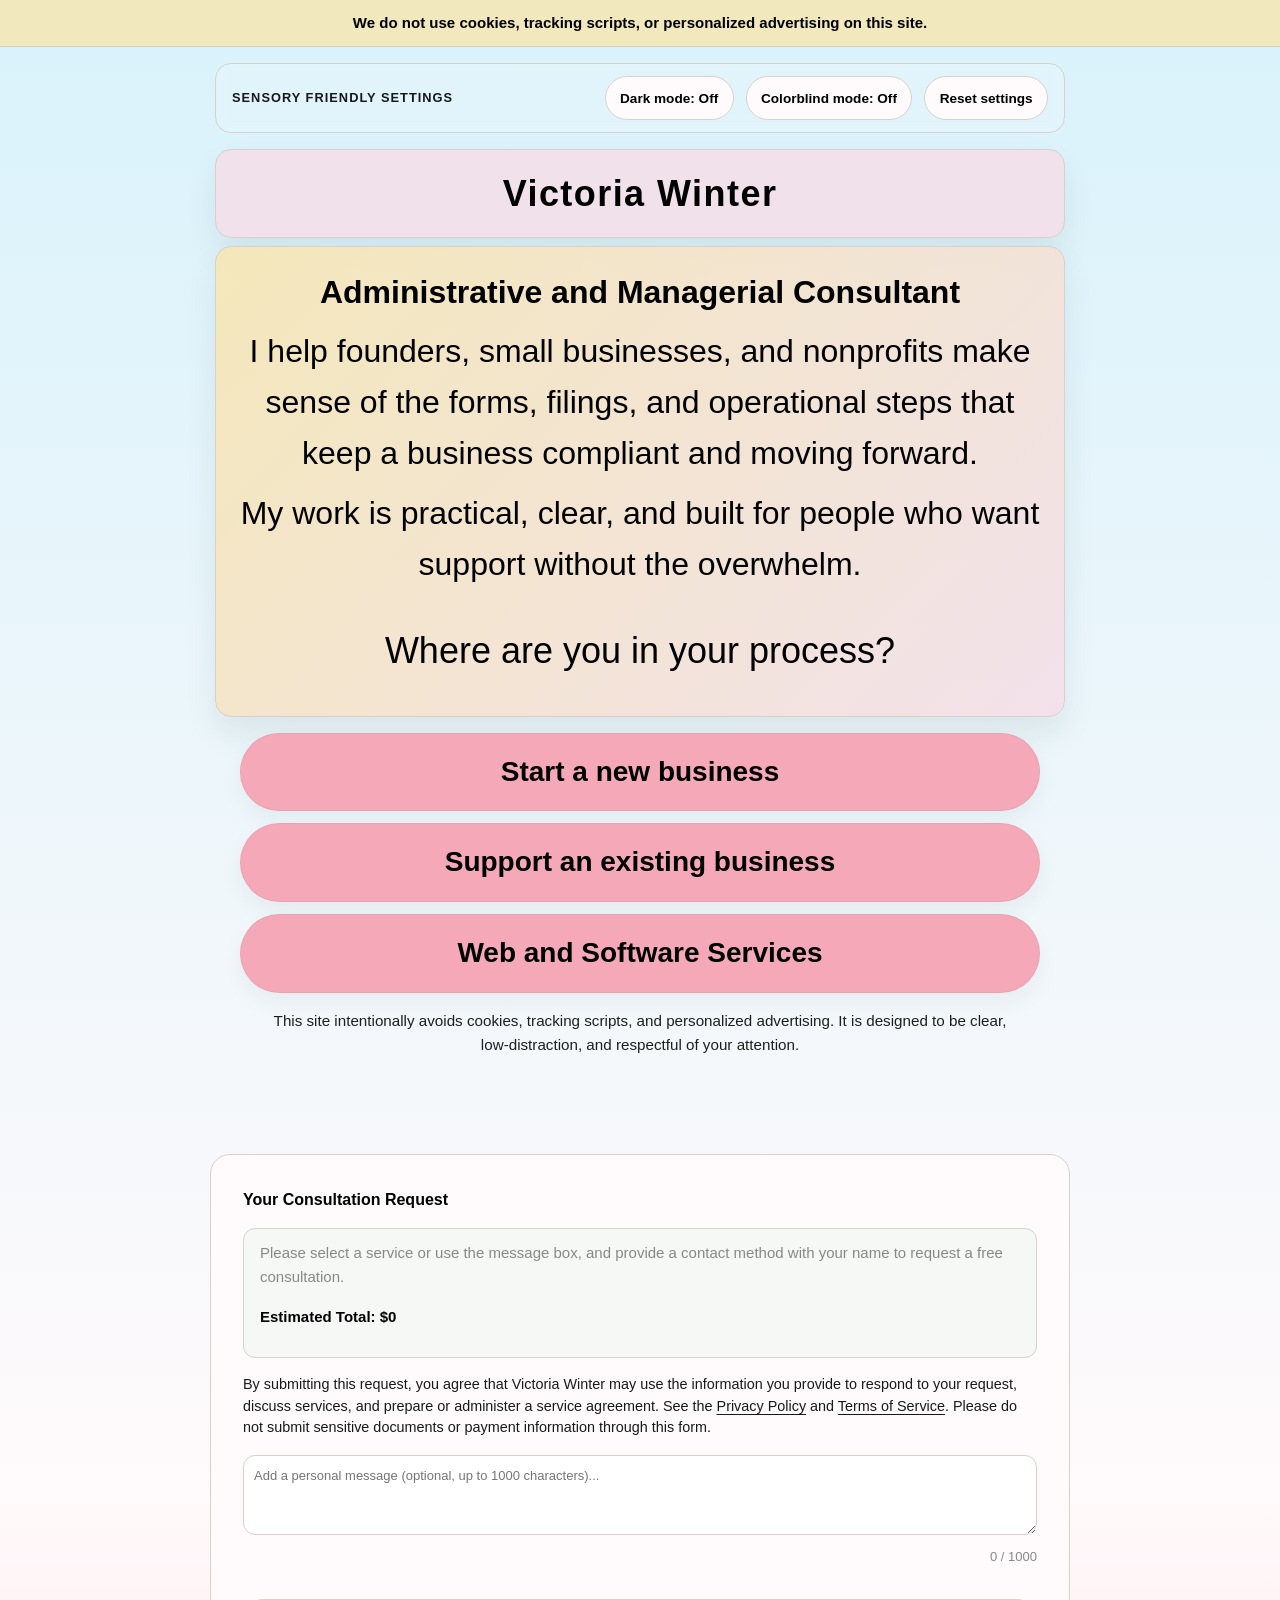
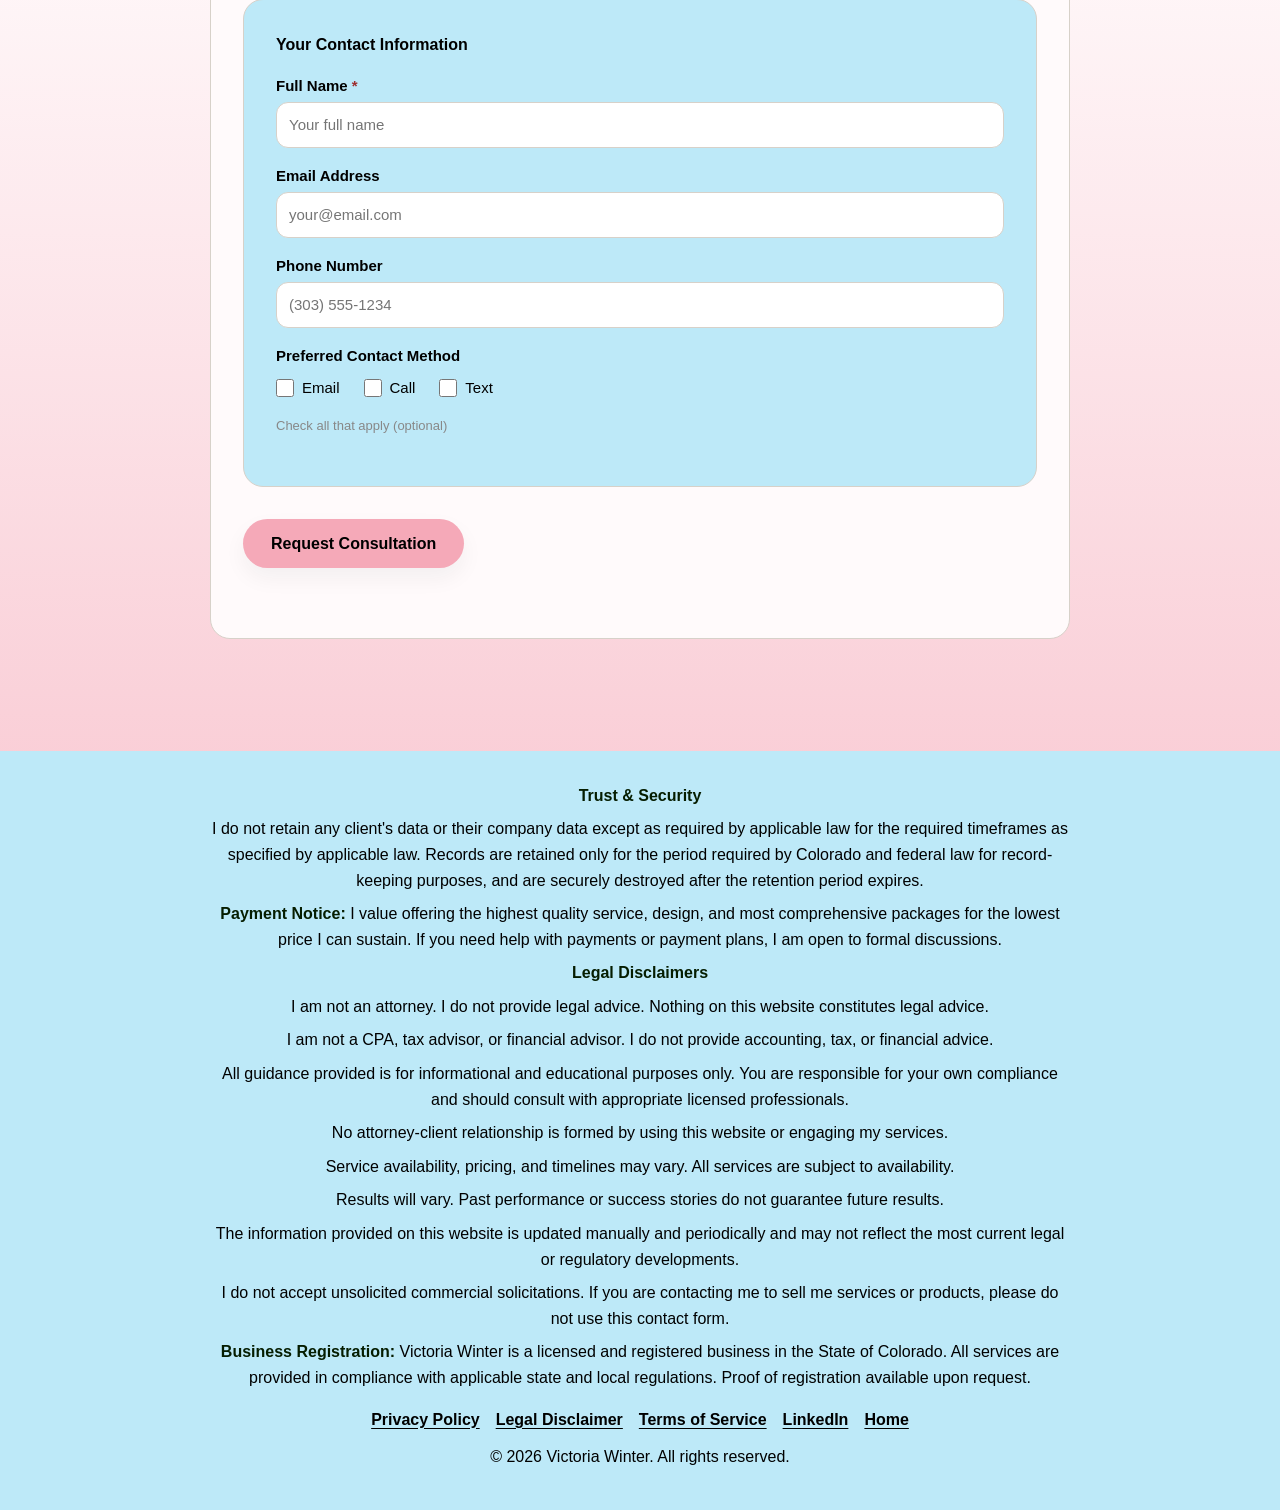
==== index.html @ 92116ef4 "Add Web and Software services page with cross-page consultation persistence Adds web-software.html c" ====
<!DOCTYPE html>
<html lang="en">
<head>
    <meta charset="UTF-8">
    <meta name="viewport" content="width=device-width, initial-scale=1.0">
    <title>Victoria Winter Consulting | Colorado Administrative Consultant</title>
    <meta name="description" content="Practical administrative support for founders, small businesses, and nonprofits.">
    <meta name="author" content="Victoria Winter">
    <link rel="canonical" href="https://www.victoriawinter00.com/">
    
    <!-- Open Graph / Social Sharing -->
    <meta property="og:title" content="Victoria Winter — Administrative and Managerial Consultant">
    <meta property="og:description" content="Practical administrative support for forms, filings, and operations.">
    <meta property="og:type" content="website">
    <meta property="og:url" content="https://www.victoriawinter00.com/">
    <meta property="og:image" content="https://www.victoriawinter00.com/og-image-new.jpg">
    <meta property="og:image:width" content="1200">
    <meta property="og:image:height" content="630">
    <meta name="twitter:card" content="summary_large_image">
    <meta name="twitter:title" content="Victoria Winter — Administrative and Managerial Consultant">
    <meta name="twitter:description" content="Practical administrative support for forms, filings, and operations.">
    <meta name="twitter:image" content="https://www.victoriawinter00.com/og-image-new.jpg">
        <script type="application/ld+json">
        {
            "@context": "https://schema.org",
            "@type": "ProfessionalService",
            "@id": "https://www.victoriawinter00.com/#business",
            "name": "Victoria Winter Consulting",
            "alternateName": "Victoria Winter Administrative and Managerial Consulting",
            "url": "https://www.victoriawinter00.com/",
            "email": "victoria00business00@gmail.com",
            "sameAs": ["https://www.linkedin.com/in/vlwbusiness"],
            "founder": {
                "@type": "Person",
                "name": "Victoria Winter",
                "jobTitle": "Administrative and Managerial Consultant",
                "sameAs": "https://www.linkedin.com/in/vlwbusiness"
            },
            "areaServed": {
                "@type": "State",
                "name": "Colorado"
            },
            "serviceType": ["Administrative consulting", "Managerial consulting", "Business formation support", "Business operations support"],
            "knowsAbout": ["Administrative operations", "Business formation processes", "Business records", "Website operations"],
            "slogan": "Practical administrative support for Colorado businesses and nonprofits."
        }
        </script>

    <!-- Layered stylesheets: variables → base → components → layout -->
    <link rel="stylesheet" href="css/variables.css">
    <link rel="stylesheet" href="css/base.css">
    <link rel="stylesheet" href="css/components.css">
    <link rel="stylesheet" href="css/layout.css">
</head>
<body>
    <a class="skip-link" href="#main-content">Skip to content</a>
    <aside class="site-banner" role="status" aria-live="polite">
        We do not use cookies, tracking scripts, or personalized advertising on this site.
    </aside>

    <main id="main-content">
        <header>
            <div class="container">
                <div class="top-bar" aria-label="Accessibility controls">
                    <div class="accessibility-label">Sensory friendly settings</div>
                    <div class="accessibility-controls">
                        <button class="theme-toggle" type="button" aria-label="Toggle dark mode">Dark mode: Off</button>
                        <button class="colorblind-toggle" type="button" aria-label="Toggle colorblind mode">Colorblind mode: Off</button>
                        <button class="reset-accessibility" type="button" aria-label="Reset accessibility settings">Reset settings</button>
                    </div>
                </div>
                <h1 class="business-name">Victoria Winter</h1>
                <div class="highlight-block">
                    <p class="professional-title">Administrative and Managerial Consultant</p>
                    <p class="tagline">I help founders, small businesses, and nonprofits make sense of the forms, filings, and operational steps that keep a business compliant and moving forward.</p>
                    <p class="tagline sub-tagline">My work is practical, clear, and built for people who want support without the overwhelm.</p>
                    <p class="invitation-question">Where are you in your process?</p>
                </div>
                <a href="https://www.victoriawinter00.com/new-business" class="btn btn-landing">Start a new business</a>
                <a href="https://www.victoriawinter00.com/existing-business" class="btn btn-landing">Support an existing business</a>
                <a href="https://www.victoriawinter00.com/web-software" class="btn btn-landing">Web and Software Services</a>
                <p class="site-note">This site intentionally avoids cookies, tracking scripts, and personalized advertising. It is designed to be clear, low-distraction, and respectful of your attention.</p>
            </div>
        </header>

        <section class="services-list">
            <div class="container">
                <div class="consultation-builder">
                    <h3>Your Consultation Request</h3>
                    <div id="consultation-description" class="consultation-box">
                        <p id="description-message">Please select a service or use the message box to request consultation.</p>
                        <ul id="selected-services-list"></ul>
                        <p id="total-estimate"><strong>Estimated Total: $0</strong></p>
                    </div>
                    <p class="policy-note">By submitting this request, you agree that Victoria Winter may use the information you provide to respond to your request, discuss services, and prepare or administer a service agreement. See the <a href="https://www.victoriawinter00.com/privacy-policy">Privacy Policy</a> and <a href="https://www.victoriawinter00.com/terms-of-service">Terms of Service</a>. Please do not submit sensitive documents or payment information through this form.</p>
                    <textarea id="personal-message" placeholder="Add a personal message (optional, up to 1000 characters)..." maxlength="1000"></textarea>
                    <p id="char-counter">0 / 1000</p>

                    <!-- Client Contact Information -->
                    <div class="contact-fields">
                        <h3>Your Contact Information</h3>
                        <div class="form-group">
                            <label for="client-name">Full Name <span class="required">*</span></label>
                            <input type="text" id="client-name" placeholder="Your full name" required>
                        </div>
                        <div class="form-group">
                            <label for="client-email">Email Address</label>
                            <input type="email" id="client-email" placeholder="your@email.com">
                        </div>
                        <div class="form-group">
                            <label for="client-phone">Phone Number</label>
                            <input type="tel" id="client-phone" placeholder="(303) 555-1234">
                        </div>
                        <div class="form-group">
                            <label>Preferred Contact Method</label>
                            <div class="checkbox-group">
                                <label><input type="checkbox" class="contact-pref" id="pref-email" value="Email"> Email</label>
                                <label><input type="checkbox" class="contact-pref" id="pref-call" value="Call"> Call</label>
                                <label><input type="checkbox" class="contact-pref" id="pref-text" value="Text"> Text</label>
                            </div>
                            <small>Check all that apply (optional)</small>
                        </div>
                    </div>
                    <button id="request-consultation" class="btn btn-consultation">Request Consultation</button>
                    <p id="form-status" class="form-status" role="status" aria-live="polite"></p>
                </div>
            </div>
        </section>
    </main>

    <footer class="disclaimer-footer">
        <div class="container">
            <p><strong>Trust & Security</strong></p>
            <p>I do not retain any client's data or their company data except as required by applicable law for the required timeframes as specified by applicable law. Records are retained only for the period required by Colorado and federal law for record-keeping purposes, and are securely destroyed after the retention period expires.</p>
            <p><strong>Payment Notice:</strong> I value offering the highest quality service, design, and most comprehensive packages for the lowest price I can sustain. If you need help with payments or payment plans, I am open to formal discussions.</p>
            <p><strong>Legal Disclaimers</strong></p>
            <p>I am not an attorney. I do not provide legal advice. Nothing on this website constitutes legal advice.</p>
            <p>I am not a CPA, tax advisor, or financial advisor. I do not provide accounting, tax, or financial advice.</p>
            <p>All guidance provided is for informational and educational purposes only. You are responsible for your own compliance and should consult with appropriate licensed professionals.</p>
            <p>No attorney-client relationship is formed by using this website or engaging my services.</p>
            <p>Service availability, pricing, and timelines may vary. All services are subject to availability.</p>
            <p>Results will vary. Past performance or success stories do not guarantee future results.</p>
            <p>The information provided on this website is updated manually and periodically and may not reflect the most current legal or regulatory developments.</p>
            <p>I do not accept unsolicited commercial solicitations. If you are contacting me to sell me services or products, please do not use this contact form.</p>
            <p><strong>Business Registration:</strong> Victoria Winter is a licensed and registered business in the State of Colorado. All services are provided in compliance with applicable state and local regulations. Proof of registration available upon request.</p>
            <nav class="legal-links" aria-label="Legal links">
                <a href="https://www.victoriawinter00.com/privacy-policy">Privacy Policy</a>
                <a href="https://www.victoriawinter00.com/legal-disclaimer">Legal Disclaimer</a>
                <a href="https://www.victoriawinter00.com/terms-of-service">Terms of Service</a>
                <a href="https://www.linkedin.com/in/vlwbusiness" rel="me noopener" target="_blank">LinkedIn</a>
                <a href="/">Home</a>
            </nav>
            <p>&copy; 2026 Victoria Winter. All rights reserved.</p>
        </div>
    </footer>

    <script type="module" src="js/main.js"></script>
</body>
</html>
---- css/variables.css ----
/* ------------------------------
   VARIABLES
   Design tokens and themed value sets.
------------------------------- */
:root {
    --color-primary: #d9f2fb;
    --color-accent: #f5a9b8;
    --color-accent-dark: #e58fa2;
    --color-text: #000000;
    --color-highlight: #ffffff;
    --color-border: #d7d1c9;
    --color-background: #fffafb;
    --color-focus: #bde9f8;
    --color-error: #9d2f2f;
    --surface-soft: rgba(255, 255, 255, 0.56);
    --surface-strong: rgba(255, 255, 255, 0.84);
    --font-family: "Segoe UI", "Helvetica Neue", Arial, sans-serif;
    --font-size-base: 16px;
    --font-size-small: 13px;
    --font-size-medium: 15px;
    --font-size-large: 24px;
    --font-size-hero: 36px;
    --spacing-xs: 0.25rem;
    --spacing-sm: 0.5rem;
    --spacing-md: 1rem;
    --spacing-lg: 2rem;
    --spacing-xl: 3rem;
    --border-radius-sm: 12px;
    --border-radius-md: 16px;
    --border-radius-lg: 20px;
    --border-radius-xl: 999px;
    --transition-fast: 0.2s ease;
    --transition-medium: 0.3s ease;
    --box-shadow-soft: 0 18px 32px rgba(29, 45, 42, 0.08);
    --btn-service-bg: #f5a9b8;
    --btn-service-bg-hover: #f8c3cd;
    --btn-service-bg-added: #e58fa2;
    --btn-service-text: #111111;
}

body.dark-mode {
    --color-primary: #111827;
    --color-accent: #f5a9b8;
    --color-accent-dark: #e58fa2;
    --color-text: #edf3f7;
    --color-highlight: #ffffff;
    --color-border: #2a3847;
    --color-background: #1b2431;
    --color-focus: #24506a;
    --color-error: #ffb0b0;
    --box-shadow-soft: 0 18px 32px rgba(0, 0, 0, 0.25);
    background: linear-gradient(180deg, #102b3a 0%, #1b2431 52%, #4f2638 100%);
}

body.colorblind-mode {
    --color-primary: #e9f2ff;
    --color-accent: #d7e7ff;
    --color-accent-dark: #b9d3f5;
    --color-text: #1a1a1a;
    --color-highlight: #ffffff;
    --color-border: #6d6d6d;
    --color-background: #fbfbfb;
    --color-focus: #dfe7ff;
    --color-error: #8b0000;
}

body.dark-mode.colorblind-mode {
    --color-primary: #111827;
    --color-accent: #dfe9f8;
    --color-accent-dark: #c9d9f7;
    --color-text: #f2f7ff;
    --color-highlight: #ffffff;
    --color-border: #6d6d6d;
    --color-background: #1b2431;
    --color-focus: #2e4d73;
    --color-error: #ffb0b0;
}
---- css/base.css ----
/* ------------------------------
   RESET
------------------------------- */
*,
*::before,
*::after {
    margin: 0;
    padding: 0;
    box-sizing: border-box;
}
ul, ol { list-style: none; }
a { text-decoration: none; color: inherit; }
img { max-width: 100%; display: block; }
button { background: none; border: none; cursor: pointer; font: inherit; color: inherit; }
input, textarea, select { font: inherit; }

button:focus-visible,
a:focus-visible,
input:focus-visible,
textarea:focus-visible,
select:focus-visible {
    outline: 3px solid var(--color-text);
    outline-offset: 3px;
}

/* ------------------------------
   DESIGN SYSTEM
------------------------------- */
main {
    display: block;
}

body {
    font-family: var(--font-family);
    font-size: var(--font-size-base);
    line-height: 1.6;
    color: var(--color-text);
    background: linear-gradient(180deg, #d9f2fb 0%, #fffafb 48%, #f5a9b8 100%);
    -webkit-font-smoothing: antialiased;
    text-rendering: optimizeLegibility;
    transition: background-color var(--transition-medium), color var(--transition-medium);
}

/* ------------------------------
   TYPOGRAPHY
------------------------------- */
body {
    font-family: var(--font-family);
    font-size: var(--font-size-base);
    line-height: 1.6;
    color: var(--color-text);
    transition: background-color var(--transition-medium), color var(--transition-medium);
}
h1, h2, h3, h4, h5, h6 { font-weight: 700; color: var(--color-text); }
h1 { font-size: 36px; letter-spacing: 1px; }
h2 { font-size: 24px; }
h3 { font-size: 18px; }
p { margin-bottom: 1rem; }
a { color: var(--color-text); transition: color var(--transition-fast), box-shadow var(--transition-fast), transform var(--transition-fast); }
a:hover { color: var(--color-text); }
.text-center { text-align: center; }
.text-small { font-size: var(--font-size-small); }
.text-medium { font-size: var(--font-size-medium); }
.text-large { font-size: var(--font-size-large); }
.text-hero { font-size: var(--font-size-hero); }

.skip-link {
    position: absolute;
    left: -9999px;
    top: 0;
    background: var(--color-text);
    color: #ffffff;
    padding: 0.75rem 1rem;
    z-index: 1000;
    border-radius: 0 0 10px 0;
}

.skip-link:focus {
    left: 0;
}

.site-banner {
    background: rgba(245, 231, 183, 0.9);
    color: var(--color-text);
    border-bottom: 1px solid var(--color-border);
    text-align: center;
    font-size: 0.94rem;
    font-weight: 700;
    padding: 0.7rem 1rem;
}

.top-bar {
    display: flex;
    justify-content: space-between;
    align-items: center;
    gap: 1rem;
    margin-bottom: 1rem;
    padding: 0.75rem 1rem;
    border: 1px solid var(--color-border);
    border-radius: var(--border-radius-md);
    background: rgba(255, 255, 255, 0.18);
    backdrop-filter: blur(4px);
}

.accessibility-label {
    font-size: 0.8rem;
    text-transform: uppercase;
    letter-spacing: 0.08em;
    font-weight: 700;
    opacity: 0.9;
}

.accessibility-controls {
    display: flex;
    flex-wrap: wrap;
    gap: 0.75rem;
    justify-content: flex-end;
}

.theme-toggle,
.colorblind-toggle,
.reset-accessibility {
    border: 1px solid var(--color-border);
    background: var(--color-background);
    color: var(--color-text);
    border-radius: 999px;
    padding: 0.5rem 0.9rem;
    min-height: 44px;
    font-size: 0.85rem;
    font-weight: 700;
    cursor: pointer;
}

.site-note {
    max-width: 740px;
    margin: 1rem auto 0;
    font-size: 0.95rem;
    text-align: center;
    opacity: 0.88;
}

.policy-note,
.form-status {
    font-size: 0.9rem;
    line-height: 1.5;
}

.policy-note {
    margin: 0 0 1rem;
    opacity: 0.9;
}

.policy-note a,
.form-status a,
.legal-page a {
    text-decoration: underline;
    text-underline-offset: 0.18em;
}

.form-status {
    min-height: 1.5em;
    margin: 1rem 0 0;
    font-weight: 600;
}

.form-status.error {
    color: var(--color-error);
}

.form-status.success {
    color: var(--color-text);
}

/* ------------------------------
   DARK MODE COMPONENT OVERRIDES
------------------------------- */
body.dark-mode .top-bar,
body.dark-mode .theme-toggle,
body.dark-mode .colorblind-toggle,
body.dark-mode .reset-accessibility,
body.dark-mode .business-name,
body.dark-mode .content-card,
body.dark-mode .service-toggle,
body.dark-mode .service-description,
body.dark-mode .consultation-box,
body.dark-mode .contact-fields {
    background-color: rgba(27, 36, 49, 0.92);
    color: var(--color-text);
}

body.dark-mode .top-bar {
    background-color: #1d3b4b;
    border-color: #5e9bb5;
}

body.dark-mode .theme-toggle,
body.dark-mode .colorblind-toggle,
body.dark-mode .reset-accessibility {
    background-color: #315d70;
    border-color: #9ed8eb;
    color: #ffffff;
}

body.dark-mode .theme-toggle:hover,
body.dark-mode .theme-toggle:focus-visible,
body.dark-mode .colorblind-toggle:hover,
body.dark-mode .colorblind-toggle:focus-visible,
body.dark-mode .reset-accessibility:hover,
body.dark-mode .reset-accessibility:focus-visible {
    background-color: #477d92;
    color: #ffffff;
}

body.dark-mode .highlight-block,
body.dark-mode .highlight-block .professional-title,
body.dark-mode .highlight-block .tagline,
body.dark-mode .highlight-block .invitation-question,
body.dark-mode .highlight-block .subpage-title {
    color: #111111;
}

body.dark-mode .site-banner {
    background: rgba(183, 167, 107, 0.18);
}

body.dark-mode .btn-landing,
body.dark-mode .btn,
body.dark-mode .btn-back {
    background-color: var(--color-accent);
    color: var(--color-text);
}

body.dark-mode .btn-landing {
    background-color: #f5a9b8;
    color: #111111;
    border-color: #ffd9e1;
}

body.dark-mode .btn-landing:hover,
body.dark-mode .btn-landing:focus-visible {
    background-color: #ffffff;
    color: #111111;
    border-color: #ffffff;
}

@media (prefers-reduced-motion: reduce) {
    *, *::before, *::after {
        animation: none !important;
        transition: none !important;
        scroll-behavior: auto !important;
    }
}

/* ------------------------------
   DARK + COLORBLIND READABILITY (Task 5)
   In dark+colorblind mode, --color-accent resolves to #dfe9f8 and --color-text
   to #f2f7ff, producing light text on light-background elements. Literal hex is
   required here because the variable references resolve to the wrong values in
   this mode. These are additive overrides; no existing rule is modified.
------------------------------- */
body.dark-mode.colorblind-mode .btn-back,
body.dark-mode.colorblind-mode .btn-consultation {
    background-color: #f5a9b8;
    color: #1d2d2a;
}

body.dark-mode.colorblind-mode:not(.subpage) .business-name,
body.dark-mode.colorblind-mode .category-header {
    color: #f2f7ff;
}

/* Operator-granted scope exception: in dark-only mode .btn-back text is
   near-white on pink (1.67:1). This rule also matches in dark+colorblind, where
   it agrees with the combined-mode rule above. */
body.dark-mode .btn-back {
    color: #1d2d2a;
}
---- css/components.css ----
/* ------------------------------
   HEADER
------------------------------- */
header {
    padding: 1rem 0 2rem;
    display: flex;
    flex-direction: column;
    justify-content: flex-start;
}
body:not(.subpage) header {
    padding: 1rem 0 2rem;
    min-height: auto;
    display: flex;
    flex-direction: column;
    justify-content: flex-start;
}
body.subpage header {
    padding: 1rem 0;
    min-height: auto;
}
.business-name {
    font-size: 18px;
    font-weight: 700;
    text-align: center;
    color: var(--color-text);
    letter-spacing: 1px;
    margin-bottom: var(--spacing-sm);
}
body:not(.subpage) .business-name {
    font-size: var(--font-size-hero);
    padding: 0.9rem 1.25rem;
    background: rgba(243, 223, 233, 0.9);
    color: var(--color-text);
    border-radius: var(--border-radius-md);
    border: 1px solid var(--color-border);
    letter-spacing: 0.04em;
    margin-bottom: var(--spacing-sm);
    box-shadow: var(--box-shadow-soft);
}
.professional-title {
    font-size: 16px;
    font-weight: 400;
    text-align: center;
    color: var(--color-text);
    margin-bottom: var(--spacing-sm);
}
body:not(.subpage) .professional-title {
    font-size: 32px;
}
.tagline {
    font-size: 16px;
    font-weight: 400;
    text-align: center;
    color: var(--color-text);
    max-width: 800px;
    margin: 0 auto var(--spacing-md);
}
body:not(.subpage) .tagline {
    font-size: 32px;
}
.invitation-question {
    font-size: 18px;
    font-weight: 500;
    text-align: center;
    color: var(--color-text);
    margin: var(--spacing-lg) 0 var(--spacing-md);
}
body:not(.subpage) .invitation-question {
    font-size: var(--font-size-hero);
}
.subpage-title {
    font-size: 18px;
    font-weight: 600;
    text-align: center;
    background-color: var(--color-highlight);
    color: var(--color-text);
    margin: var(--spacing-sm) 0;
}
.btn-back {
    display: block;
    background-color: var(--color-accent-dark);
    color: var(--color-text);
    padding: 8px 16px;
    text-decoration: none;
    font-family: var(--font-family);
    font-size: var(--font-size-medium);
    border: 1px solid var(--color-focus);
    border-radius: var(--border-radius-sm);
    margin-top: var(--spacing-sm);
    transition: background-color var(--transition-fast);
    text-align: center;
    width: auto;
    min-height: 44px;
}
.btn-back:hover {
    background-color: var(--color-accent);
    color: var(--color-text);
}
.back-link-wrap {
    width: 100%;
    text-align: left;
}

/* ------------------------------
   BUTTONS
------------------------------- */
.btn {
    display: inline-block;
    background-color: var(--color-accent);
    color: var(--color-text);
    padding: 12px 28px;
    border-radius: var(--border-radius-xl);
    text-decoration: none;
    font-weight: 700;
    font-family: var(--font-family);
    font-size: var(--font-size-base);
    border: 1px solid rgba(29, 45, 42, 0.05);
    cursor: pointer;
    transition: background-color var(--transition-fast), transform var(--transition-fast), box-shadow var(--transition-fast);
    text-align: center;
    box-shadow: 0 10px 22px rgba(29, 45, 42, 0.05);
    min-height: 44px;
}
.btn:hover {
    background-color: var(--color-primary);
    transform: translateY(-1px);
}
.btn:focus-visible {
    outline: 3px solid var(--color-text);
    outline-offset: 3px;
}
.btn-landing {
    display: block;
    width: 100%;
    max-width: 800px;
    margin: 12px auto;
    font-size: 28px;
    padding: 16px 20px;
    text-align: center;
    box-sizing: border-box;
    white-space: nowrap;
    background-color: var(--color-accent);
}
.btn-landing:hover {
    background-color: var(--color-primary);
}

body.subpage .btn-landing {
    max-width: 500px;
    font-size: 16px;
    padding: 14px 28px;
    white-space: normal;
}
.btn-consultation {
    background-color: var(--color-accent);
    color: var(--color-text);
    padding: 12px 28px;
    border-radius: var(--border-radius-xl);
    border: none;
    font-family: var(--font-family);
    font-size: var(--font-size-base);
    font-weight: 600;
    cursor: pointer;
    min-height: 44px;
    transition: background-color var(--transition-fast);
}
.btn-consultation:hover {
    background-color: var(--color-accent-dark);
}
.btn-consultation.highlight {
    background-color: var(--color-highlight);
    box-shadow: 0 0 10px rgba(242, 232, 217, 0.5);
}

/* ------------------------------
   FORMS
------------------------------- */
.contact-fields {
    margin: var(--spacing-lg) 0;
    padding: var(--spacing-lg);
    background-color: var(--color-focus);
    border-radius: var(--border-radius-lg);
    border: 1px solid var(--color-border);
}
.contact-fields h3 {
    font-size: 16px;
    color: var(--color-text);
    margin-bottom: var(--spacing-md);
}
.form-group {
    margin-bottom: var(--spacing-md);
}
.form-group label {
    display: block;
    font-size: var(--font-size-medium);
    font-weight: 600;
    margin-bottom: 0.25rem;
    color: var(--color-text);
}
.required {
    color: var(--color-error);
}
.form-group input[type="email"],
.form-group input[type="tel"],
.form-group input[type="text"] {
    width: 100%;
    padding: 10px 12px;
    border: 1px solid var(--color-border);
    border-radius: var(--border-radius-sm);
    font-family: var(--font-family);
    font-size: var(--font-size-medium);
    box-sizing: border-box;
}
.form-group input:focus {
    outline: none;
    border-color: var(--color-focus);
    box-shadow: 0 0 0 3px rgba(217, 227, 242, 0.4);
}
#personal-message {
    width: 100%;
    min-height: 80px;
    padding: 10px;
    border: 1px solid var(--color-border);
    border-radius: var(--border-radius-sm);
    font-family: var(--font-family);
    font-size: var(--font-size-small);
    resize: vertical;
}
.checkbox-group {
    display: flex;
    gap: 1.5rem;
    flex-wrap: wrap;
    margin: var(--spacing-sm) 0;
}
.checkbox-group label {
    font-weight: 400;
    font-size: var(--font-size-medium);
    display: flex;
    align-items: center;
    gap: var(--spacing-sm);
    cursor: pointer;
}
.checkbox-group input[type="checkbox"] {
    width: 18px;
    height: 18px;
    cursor: pointer;
}
#char-counter {
    font-size: var(--font-size-small);
    color: #888;
    text-align: right;
    margin-top: 4px;
}
.highlight-field {
    border-color: var(--color-highlight) !important;
    background-color: #fdf8f0 !important;
    box-shadow: 0 0 0 3px rgba(242, 232, 217, 0.4) !important;
}
.field-error {
    color: var(--color-error);
    font-size: var(--font-size-small);
    margin-top: 4px;
}
.contact-fields small {
    font-size: var(--font-size-small);
    color: #888;
}

/* ------------------------------
   COMPONENTS
------------------------------- */
.services-list {
    padding: var(--spacing-lg) 0;
}
.services-list .container {
    max-width: 980px;
}
.services-list h2 {
    margin-bottom: 0.5rem;
}
.services-list > .container > p {
    max-width: 720px;
    margin-bottom: var(--spacing-lg);
}
.service-item {
    margin-bottom: var(--spacing-md);
    background: var(--surface-soft);
    border: 1px solid var(--color-border);
    border-radius: var(--border-radius-md);
    overflow: hidden;
    box-shadow: 0 6px 18px rgba(29, 45, 42, 0.04);
}
.service-toggle {
    display: block;
    width: 100%;
    text-align: left;
    font-family: var(--font-family);
    font-size: 1rem;
    font-weight: 700;
    padding: 1rem 1.1rem;
    background-color: var(--surface-strong);
    border: none;
    border-bottom: 1px solid transparent;
    border-radius: 0;
    cursor: pointer;
    transition: background-color var(--transition-fast), transform var(--transition-fast);
    color: var(--color-text);
    min-height: 44px;
}
.service-toggle:hover,
.service-toggle:focus-visible {
    background-color: var(--color-focus);
}
.service-description {
    display: none;
    padding: 1rem 1.1rem 1.2rem;
    background-color: var(--surface-soft);
    border-left: 4px solid var(--color-accent);
    margin-top: 0;
    font-size: var(--font-size-medium);
    line-height: 1.6;
}
.service-description.open {
    display: block;
}
.add-remove-btn {
    display: inline-block;
    background-color: var(--btn-service-bg);
    color: var(--btn-service-text);
    padding: 7px 14px;
    border: none;
    border-radius: var(--border-radius-xl);
    font-family: var(--font-family);
    font-size: var(--font-size-small);
    font-weight: 700;
    cursor: pointer;
    margin-top: 8px;
    min-height: 44px;
    transition: background-color var(--transition-fast), transform var(--transition-fast);
}
.add-remove-btn:hover {
    background-color: var(--btn-service-bg-hover);
    transform: translateY(-1px);
}

.add-remove-btn.added {
    background-color: var(--btn-service-bg-added);
    color: var(--btn-service-text);
}
.category-header {
    margin: var(--spacing-lg) 0 var(--spacing-md) 0;
    padding: 0.75rem 1rem;
    background: linear-gradient(135deg, rgba(243, 223, 233, 0.85), rgba(223, 239, 243, 0.85));
    color: var(--color-text);
    border-radius: var(--border-radius-md);
    font-size: 16px;
    font-weight: 700;
    letter-spacing: 0.5px;
    text-align: center;
    text-transform: uppercase;
    border: 1px solid var(--color-border);
}
.category-header-sub {
    margin: var(--spacing-lg) 0 var(--spacing-md) 0;
    padding: 0.5rem 1rem;
    background-color: var(--color-accent);
    color: var(--color-text);
    border-left: 4px solid var(--color-accent);
    border-radius: var(--border-radius-sm);
    font-size: var(--font-size-medium);
    font-weight: 600;
    letter-spacing: 0.3px;
}
.quote-box {
    margin: var(--spacing-lg) 0;
    padding: var(--spacing-lg);
    background-color: var(--color-focus);
    border-radius: var(--border-radius-lg);
    text-align: center;
}
.quote-box p {
    font-size: var(--font-size-large);
    font-style: italic;
    color: var(--color-text);
    max-width: 800px;
    margin: 0 auto;
}
.quote-box-highlight {
    background-color: var(--color-focus);
    border: 1px solid var(--color-primary);
}
.consultation-builder {
    margin: var(--spacing-lg) 0;
    padding: var(--spacing-lg);
    background-color: var(--color-background);
    border: 1px solid var(--color-border);
    border-radius: var(--border-radius-lg);
}
.consultation-builder h3 {
    font-size: 16px;
    margin-bottom: var(--spacing-md);
    color: var(--color-text);
}
.consultation-box {
    background-color: #f5f8f5;
    border: 1px solid var(--color-border);
    border-radius: var(--border-radius-sm);
    padding: 12px 16px;
    min-height: 80px;
    margin-bottom: var(--spacing-md);
}
.consultation-box #description-message {
    color: #888;
    font-size: var(--font-size-medium);
}
.consultation-box #selected-services-list {
    list-style: none;
    padding: 0;
    margin: 0 0 var(--spacing-sm) 0;
}
.consultation-box #selected-services-list li {
    font-size: var(--font-size-medium);
    padding: 2px 0;
    border-bottom: 1px solid #eee;
}
#total-estimate {
    font-size: var(--font-size-medium);
    color: var(--color-text);
    margin-top: var(--spacing-sm);
}

/* ------------------------------
   LEGAL PAGE
------------------------------- */
.legal-page {
    max-width: 900px;
    margin: 0 auto;
    padding: 2rem 1rem 3rem;
}

.legal-page .content-card {
    background: rgba(255, 255, 255, 0.32);
    border: 1px solid var(--color-border);
    border-radius: var(--border-radius-lg);
    box-shadow: var(--box-shadow-soft);
    padding: 1.5rem 1.25rem;
}

.legal-page h2,
.legal-page h3 {
    margin-bottom: 0.75rem;
}

.legal-page p,
.legal-page li {
    margin-bottom: 0.8rem;
    font-size: 1rem;
    line-height: 1.7;
}

.legal-page ul,
.legal-page ol {
    margin: 0.75rem 0 1rem 1.25rem;
}

.legal-page .small-note {
    font-size: 0.9rem;
    opacity: 0.85;
}

/* ------------------------------
   HIGHLIGHT BLOCK
------------------------------- */
.highlight-block {
    background: linear-gradient(135deg, rgba(245, 231, 183, 0.95), rgba(243, 223, 233, 0.9));
    padding: 1.25rem 1.5rem;
    border-radius: var(--border-radius-md);
    border: 1px solid var(--color-border);
    margin-bottom: var(--spacing-md);
    box-shadow: var(--box-shadow-soft);
}

.highlight-block .professional-title {
    font-size: 32px;
    font-weight: 700;
    text-align: center;
    color: var(--color-text);
    margin-bottom: var(--spacing-sm);
}

.highlight-block .tagline {
    font-size: 32px;
    font-weight: 400;
    text-align: center;
    color: var(--color-text);
    max-width: 800px;
    margin: 0 auto var(--spacing-sm);
}

.highlight-block .subpage-title {
    font-size: 18px;
    font-weight: 600;
    text-align: center;
    color: var(--color-text);
    margin: var(--spacing-sm) 0 0;
}
---- css/layout.css ----
/* ------------------------------
   COMPACT TOP BAR (responsive)
------------------------------- */
@media (max-width: 768px) {
    .top-bar {
        flex-direction: column;
        align-items: flex-start;
    }

    .accessibility-controls {
        width: 100%;
        justify-content: flex-start;
    }
}

/* ------------------------------
   LAYOUT
------------------------------- */
.container {
    max-width: 1100px;
    margin: 0 auto;
    padding: 0 20px;
}

section,
header,
footer {
    position: relative;
}
.flex { display: flex; }
.flex-center { display: flex; align-items: center; justify-content: center; }
.flex-column { display: flex; flex-direction: column; }
.flex-between { display: flex; align-items: center; justify-content: space-between; }
.grid { display: grid; }
.grid-2 { grid-template-columns: 1fr 1fr; }
.grid-3 { grid-template-columns: 1fr 1fr 1fr; }
.mt-1 { margin-top: var(--spacing-md); }
.mt-2 { margin-top: var(--spacing-lg); }
.mb-1 { margin-bottom: var(--spacing-md); }
.mb-2 { margin-bottom: var(--spacing-lg); }
.p-1 { padding: var(--spacing-md); }
.p-2 { padding: var(--spacing-lg); }

/* ------------------------------
   PAGES
------------------------------- */
body.subpage {
    background-color: var(--color-primary);
}
body:not(.subpage) .container {
    max-width: 900px;
}
body.subpage .business-name {
    font-size: 18px;
    background: none;
    padding: 0;
    border: none;
    border-radius: 0;
}
body.subpage .professional-title {
    font-size: 16px;
}
body.subpage .tagline {
    font-size: 16px;
}
body.subpage .invitation-question {
    font-size: 18px;
}

/* ------------------------------
   RESPONSIVE
------------------------------- */
@media (max-width: 768px) {
    body:not(.subpage) .business-name { font-size: 28px; }
    body:not(.subpage) .professional-title { font-size: 24px; }
    body:not(.subpage) .tagline { font-size: 22px; }
    body:not(.subpage) .invitation-question { font-size: 24px; }
    body:not(.subpage) .btn-landing {
        font-size: 22px;
        padding: 16px 20px;
        max-width: 100%;
        width: 100%;
        white-space: normal;
    }
    body:not(.subpage) header {
        min-height: 60vh;
        padding: 2rem 0;
    }
    .business-name { font-size: 16px; }
    .professional-title { font-size: 14px; }
    .tagline { font-size: 14px; }
    .invitation-question { font-size: 16px; }
    .btn-landing {
        font-size: 14px;
        padding: 12px 20px;
        max-width: 100%;
        white-space: normal;
    }
    .disclaimer-footer p { font-size: 11px; }
    .service-toggle { font-size: 1rem; padding: 0.9rem 1rem; }
    .service-description { font-size: 1rem; padding: 1rem; }
    .add-remove-btn { font-size: 0.875rem; padding: 0.5rem 0.75rem; }
    .checkbox-group { gap: 1rem; }
    .grid-2, .grid-3 { grid-template-columns: 1fr; }
}
@media (max-width: 480px) {
    body:not(.subpage) .business-name { font-size: 22px; }
    body:not(.subpage) .professional-title { font-size: 18px; }
    body:not(.subpage) .tagline { font-size: 16px; }
    body:not(.subpage) .btn-landing { font-size: 18px; padding: 14px 16px; }
    .container { padding: 0 12px; }
}

/* ------------------------------
   DISCLAIMER FOOTER
------------------------------- */
.disclaimer-footer {
    background-color: var(--color-focus);
    color: var(--color-text);
    padding: 2rem 0;
    font-size: 16px;
    text-align: center;
    margin-top: 3rem;
}
.disclaimer-footer .container {
    max-width: 900px;
}
.disclaimer-footer p {
    margin-bottom: 0.5rem;
    font-size: 16px;
}
.disclaimer-footer strong {
    color: #051d00;
}
.legal-links {
    display: flex;
    justify-content: center;
    flex-wrap: wrap;
    gap: 1rem;
    margin: 1rem 0 0.75rem;
    font-weight: 600;
}
.legal-links a {
    text-decoration: underline;
    text-underline-offset: 0.18em;
}
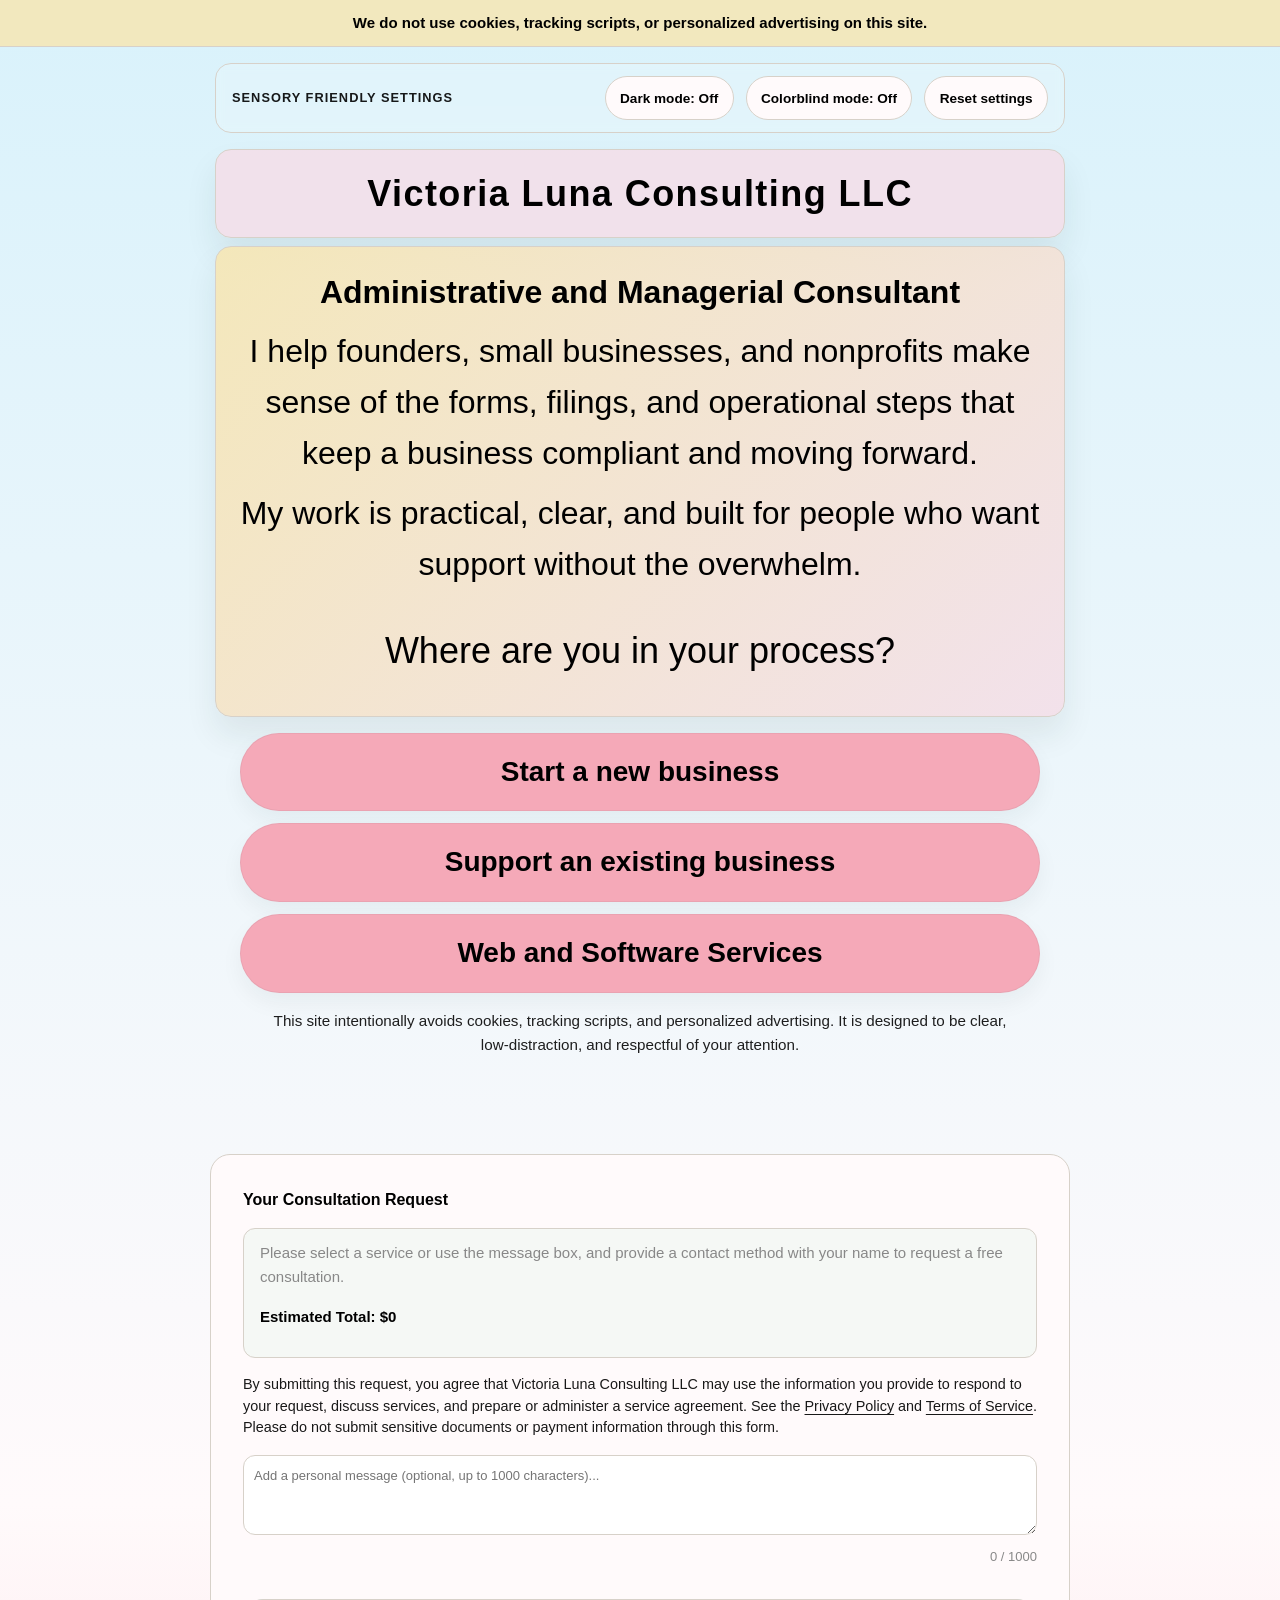
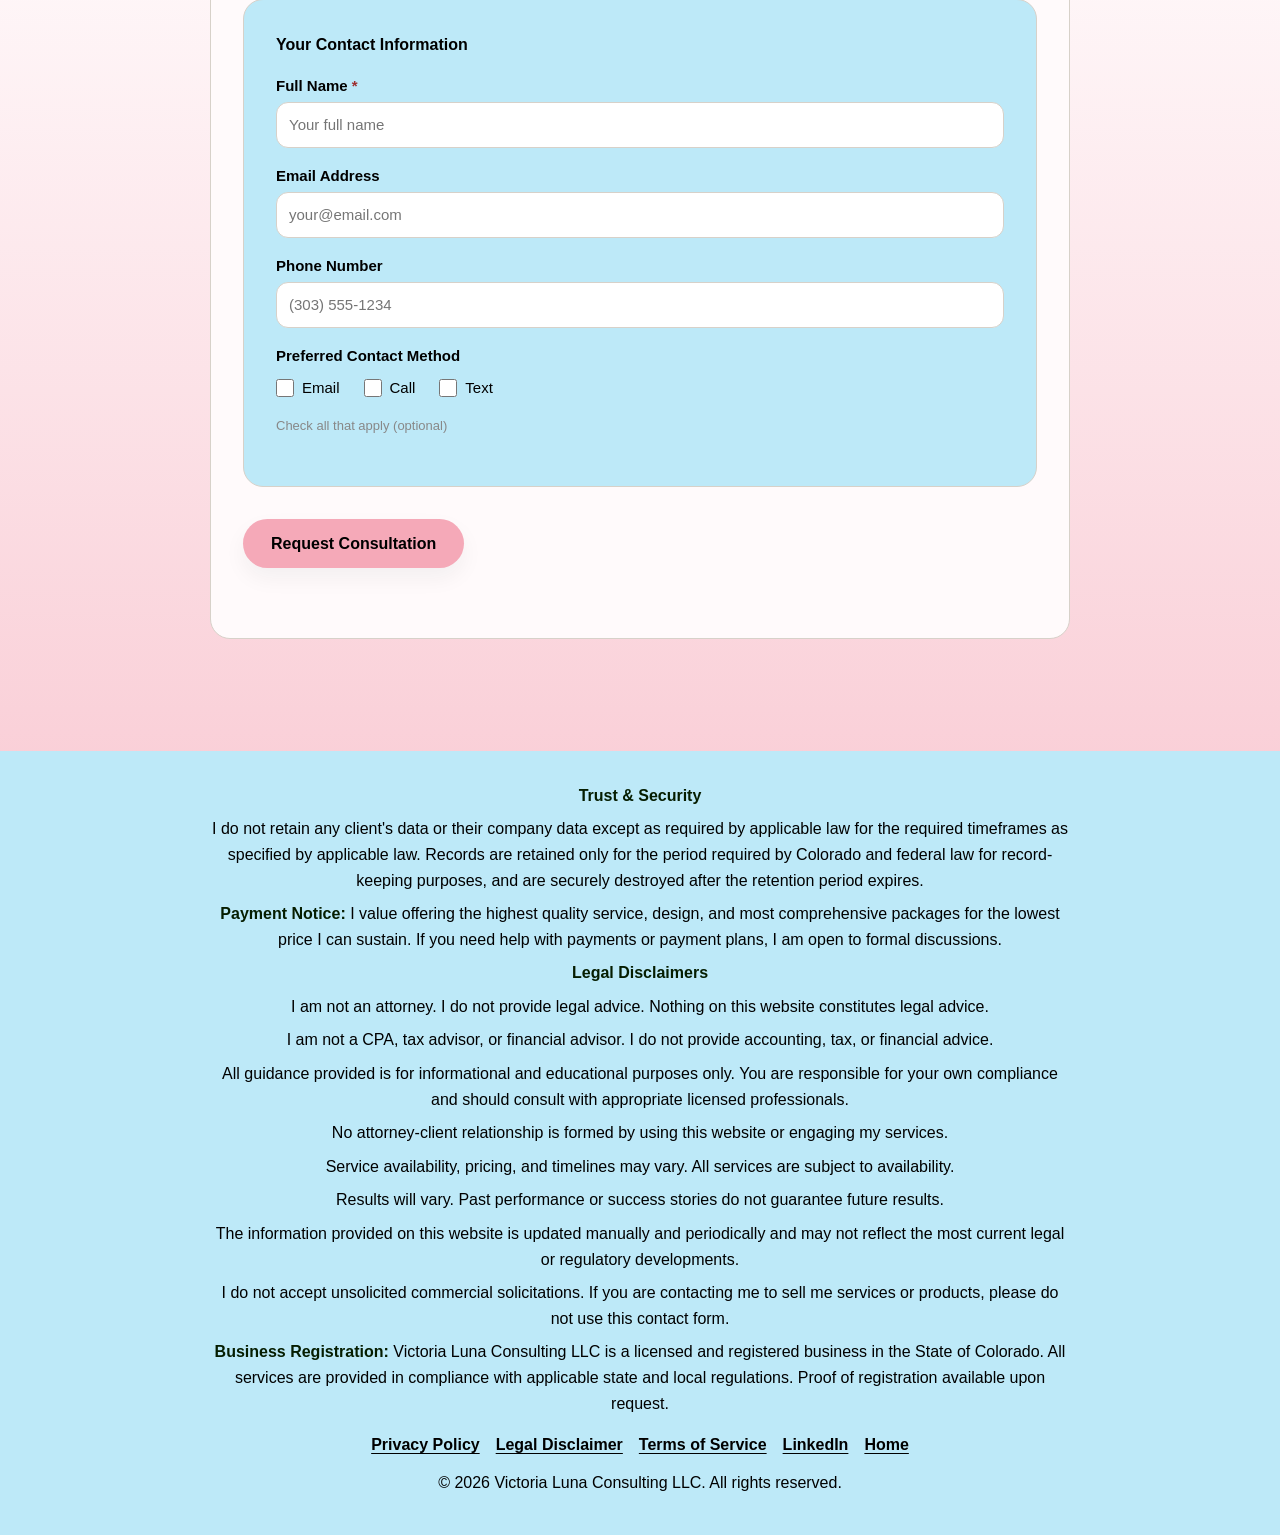
==== commit d67ad905: "Rename business entity to Victoria Luna Consulting LLC and persist consultation message Updates the " ====
--- a/index.html
+++ b/index.html
@@ -3,13 +3,13 @@
 <head>
     <meta charset="UTF-8">
     <meta name="viewport" content="width=device-width, initial-scale=1.0">
-    <title>Victoria Winter Consulting | Colorado Administrative Consultant</title>
+    <title>Victoria Luna Consulting LLC | Colorado Administrative Consultant</title>
     <meta name="description" content="Practical administrative support for founders, small businesses, and nonprofits.">
-    <meta name="author" content="Victoria Winter">
+    <meta name="author" content="Victoria Luna Consulting LLC">
     <link rel="canonical" href="https://www.victoriawinter00.com/">
     
     <!-- Open Graph / Social Sharing -->
-    <meta property="og:title" content="Victoria Winter — Administrative and Managerial Consultant">
+    <meta property="og:title" content="Victoria Luna Consulting LLC — Administrative and Managerial Consultant">
     <meta property="og:description" content="Practical administrative support for forms, filings, and operations.">
     <meta property="og:type" content="website">
     <meta property="og:url" content="https://www.victoriawinter00.com/">
@@ -17,7 +17,7 @@
     <meta property="og:image:width" content="1200">
     <meta property="og:image:height" content="630">
     <meta name="twitter:card" content="summary_large_image">
-    <meta name="twitter:title" content="Victoria Winter — Administrative and Managerial Consultant">
+    <meta name="twitter:title" content="Victoria Luna Consulting LLC — Administrative and Managerial Consultant">
     <meta name="twitter:description" content="Practical administrative support for forms, filings, and operations.">
     <meta name="twitter:image" content="https://www.victoriawinter00.com/og-image-new.jpg">
         <script type="application/ld+json">
@@ -25,8 +25,7 @@
             "@context": "https://schema.org",
             "@type": "ProfessionalService",
             "@id": "https://www.victoriawinter00.com/#business",
-            "name": "Victoria Winter Consulting",
-            "alternateName": "Victoria Winter Administrative and Managerial Consulting",
+            "name": "Victoria Luna Consulting LLC",
             "url": "https://www.victoriawinter00.com/",
             "email": "victoria00business00@gmail.com",
             "sameAs": ["https://www.linkedin.com/in/vlwbusiness"],
@@ -69,7 +68,7 @@
                         <button class="reset-accessibility" type="button" aria-label="Reset accessibility settings">Reset settings</button>
                     </div>
                 </div>
-                <h1 class="business-name">Victoria Winter</h1>
+                <h1 class="business-name">Victoria Luna Consulting LLC</h1>
                 <div class="highlight-block">
                     <p class="professional-title">Administrative and Managerial Consultant</p>
                     <p class="tagline">I help founders, small businesses, and nonprofits make sense of the forms, filings, and operational steps that keep a business compliant and moving forward.</p>
@@ -92,7 +91,7 @@
                         <ul id="selected-services-list"></ul>
                         <p id="total-estimate"><strong>Estimated Total: $0</strong></p>
                     </div>
-                    <p class="policy-note">By submitting this request, you agree that Victoria Winter may use the information you provide to respond to your request, discuss services, and prepare or administer a service agreement. See the <a href="https://www.victoriawinter00.com/privacy-policy">Privacy Policy</a> and <a href="https://www.victoriawinter00.com/terms-of-service">Terms of Service</a>. Please do not submit sensitive documents or payment information through this form.</p>
+                    <p class="policy-note">By submitting this request, you agree that Victoria Luna Consulting LLC may use the information you provide to respond to your request, discuss services, and prepare or administer a service agreement. See the <a href="https://www.victoriawinter00.com/privacy-policy">Privacy Policy</a> and <a href="https://www.victoriawinter00.com/terms-of-service">Terms of Service</a>. Please do not submit sensitive documents or payment information through this form.</p>
                     <textarea id="personal-message" placeholder="Add a personal message (optional, up to 1000 characters)..." maxlength="1000"></textarea>
                     <p id="char-counter">0 / 1000</p>
 
@@ -142,7 +141,7 @@
             <p>Results will vary. Past performance or success stories do not guarantee future results.</p>
             <p>The information provided on this website is updated manually and periodically and may not reflect the most current legal or regulatory developments.</p>
             <p>I do not accept unsolicited commercial solicitations. If you are contacting me to sell me services or products, please do not use this contact form.</p>
-            <p><strong>Business Registration:</strong> Victoria Winter is a licensed and registered business in the State of Colorado. All services are provided in compliance with applicable state and local regulations. Proof of registration available upon request.</p>
+            <p><strong>Business Registration:</strong> Victoria Luna Consulting LLC is a licensed and registered business in the State of Colorado. All services are provided in compliance with applicable state and local regulations. Proof of registration available upon request.</p>
             <nav class="legal-links" aria-label="Legal links">
                 <a href="https://www.victoriawinter00.com/privacy-policy">Privacy Policy</a>
                 <a href="https://www.victoriawinter00.com/legal-disclaimer">Legal Disclaimer</a>
@@ -150,7 +149,7 @@
                 <a href="https://www.linkedin.com/in/vlwbusiness" rel="me noopener" target="_blank">LinkedIn</a>
                 <a href="/">Home</a>
             </nav>
-            <p>&copy; 2026 Victoria Winter. All rights reserved.</p>
+            <p>&copy; 2026 Victoria Luna Consulting LLC. All rights reserved.</p>
         </div>
     </footer>
 
--- a/css/components.css
+++ b/css/components.css
@@ -504,3 +504,27 @@
     color: var(--color-text);
     margin: var(--spacing-sm) 0 0;
 }
+
+/* ------------------------------
+   CONSULTATION BOX REMOVE BUTTON
+------------------------------- */
+.remove-service-btn {
+    margin-left: var(--spacing-sm);
+    padding: 6px 14px;
+    background-color: var(--color-accent-dark);
+    color: var(--color-text);
+    border: 1px solid var(--color-focus);
+    border-radius: var(--border-radius-sm);
+    font-family: var(--font-family);
+    font-size: var(--font-size-small);
+    font-weight: 600;
+    cursor: pointer;
+    transition: background-color var(--transition-fast);
+}
+.remove-service-btn:hover {
+    background-color: var(--color-accent);
+}
+
+body.dark-mode .remove-service-btn {
+    color: #1d2d2a;
+}
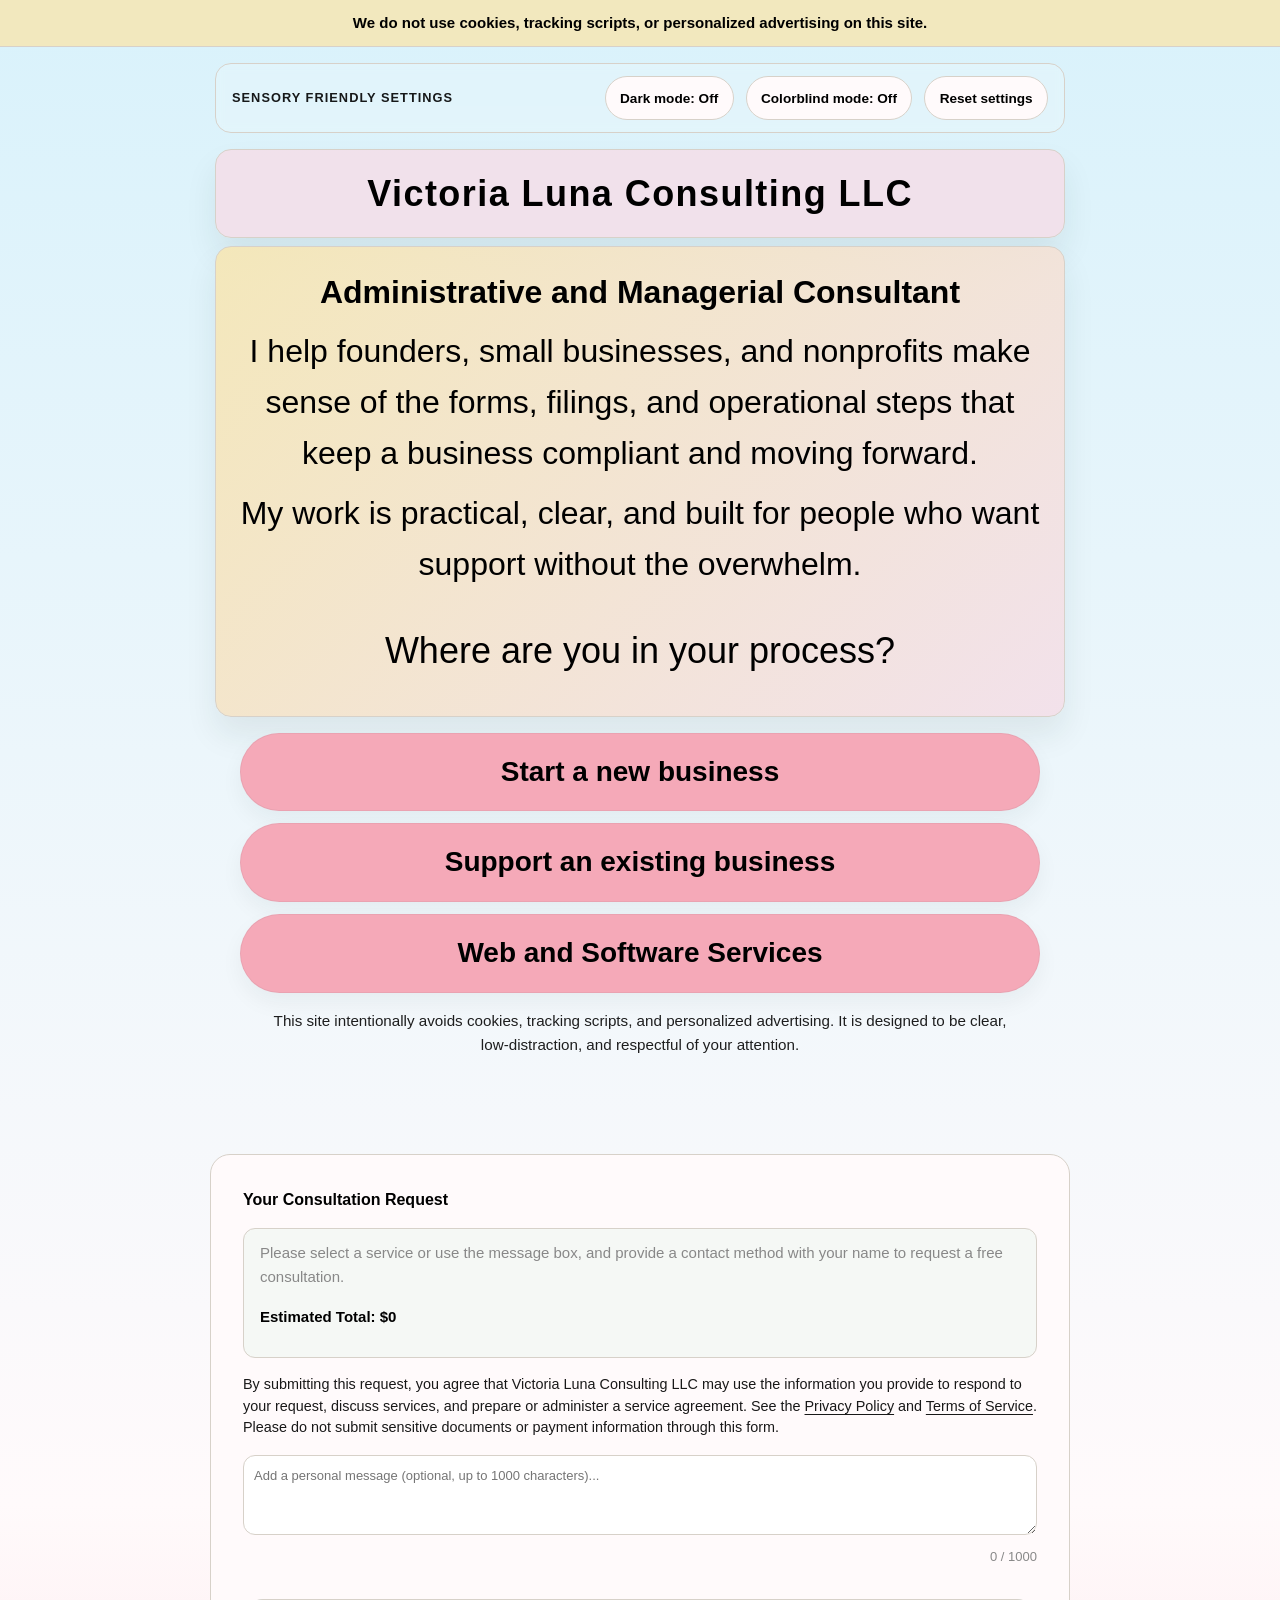
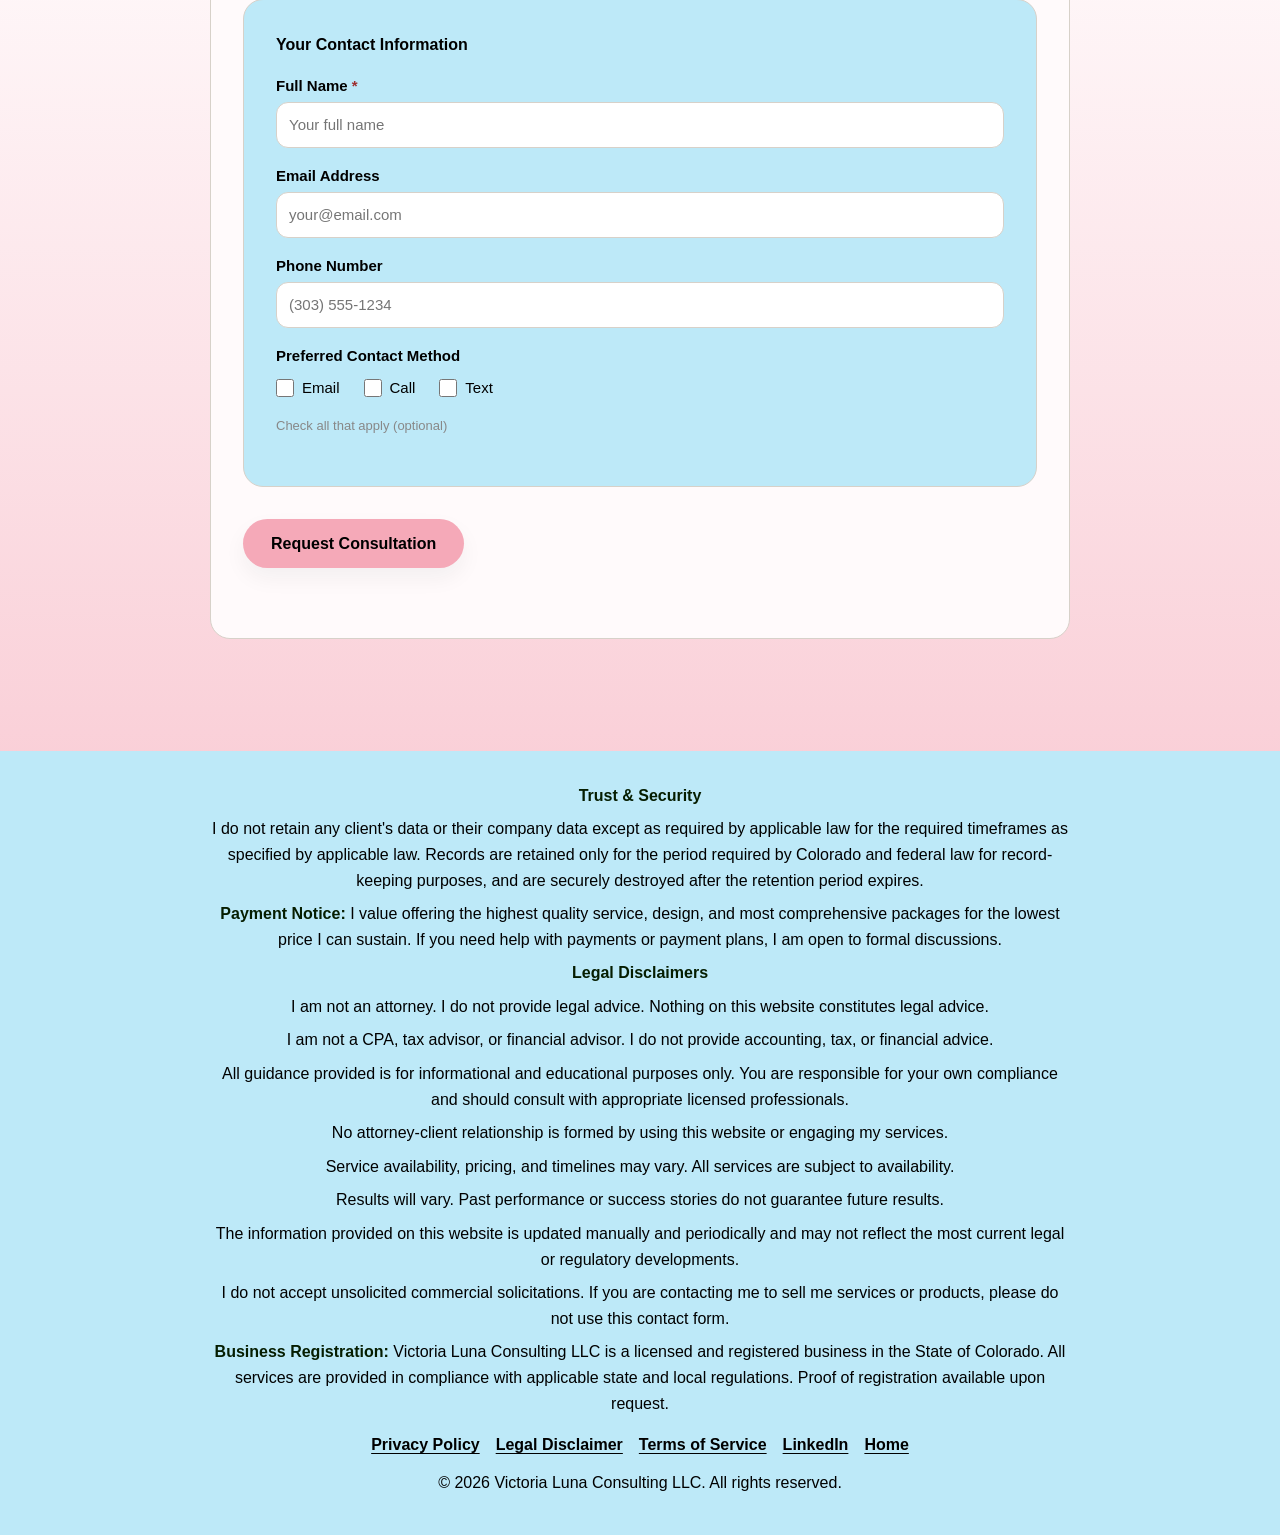
==== commit b489730a: "Point social card metadata at og-image-luna.jpg Messaging and social platforms cache link-preview im" ====
--- a/index.html
+++ b/index.html
@@ -13,13 +13,13 @@
     <meta property="og:description" content="Practical administrative support for forms, filings, and operations.">
     <meta property="og:type" content="website">
     <meta property="og:url" content="https://www.victoriawinter00.com/">
-    <meta property="og:image" content="https://www.victoriawinter00.com/og-image-new.jpg">
+    <meta property="og:image" content="https://www.victoriawinter00.com/og-image-luna.jpg">
     <meta property="og:image:width" content="1200">
     <meta property="og:image:height" content="630">
     <meta name="twitter:card" content="summary_large_image">
     <meta name="twitter:title" content="Victoria Luna Consulting LLC — Administrative and Managerial Consultant">
     <meta name="twitter:description" content="Practical administrative support for forms, filings, and operations.">
-    <meta name="twitter:image" content="https://www.victoriawinter00.com/og-image-new.jpg">
+    <meta name="twitter:image" content="https://www.victoriawinter00.com/og-image-luna.jpg">
         <script type="application/ld+json">
         {
             "@context": "https://schema.org",
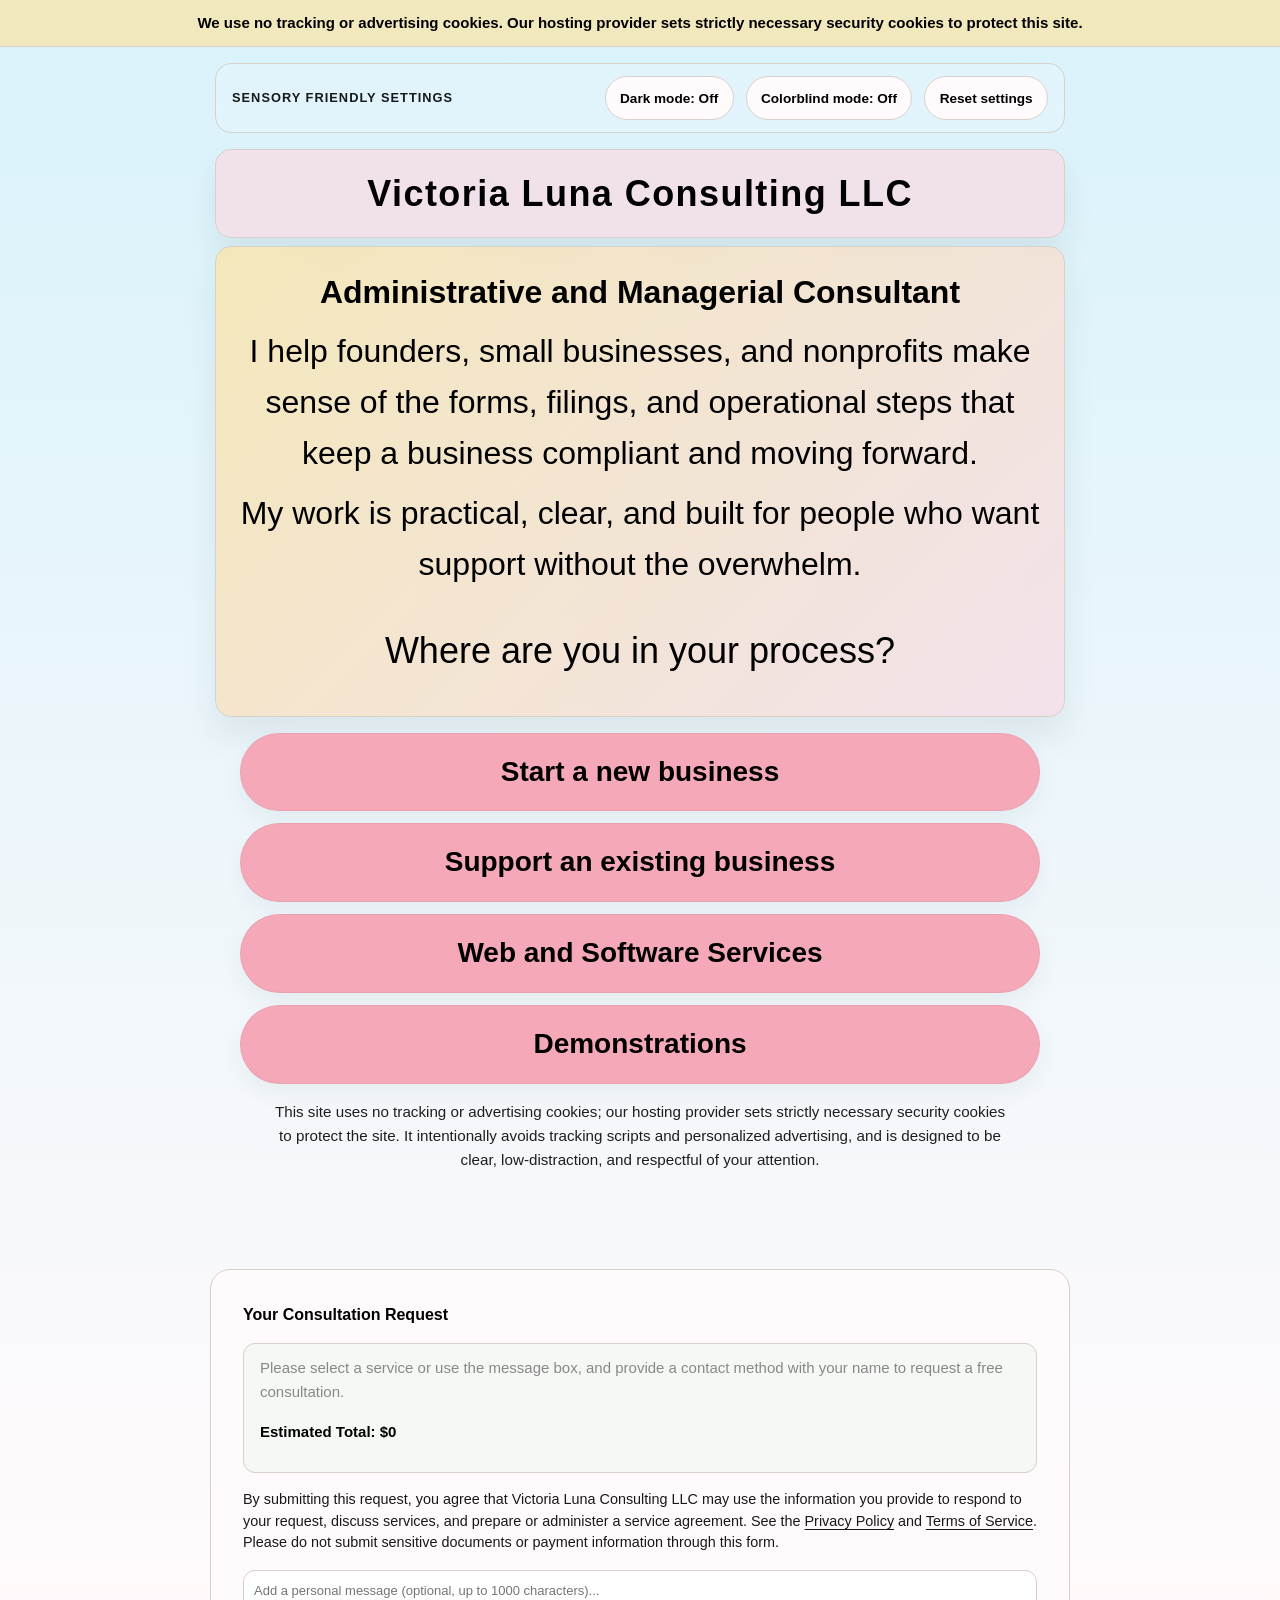
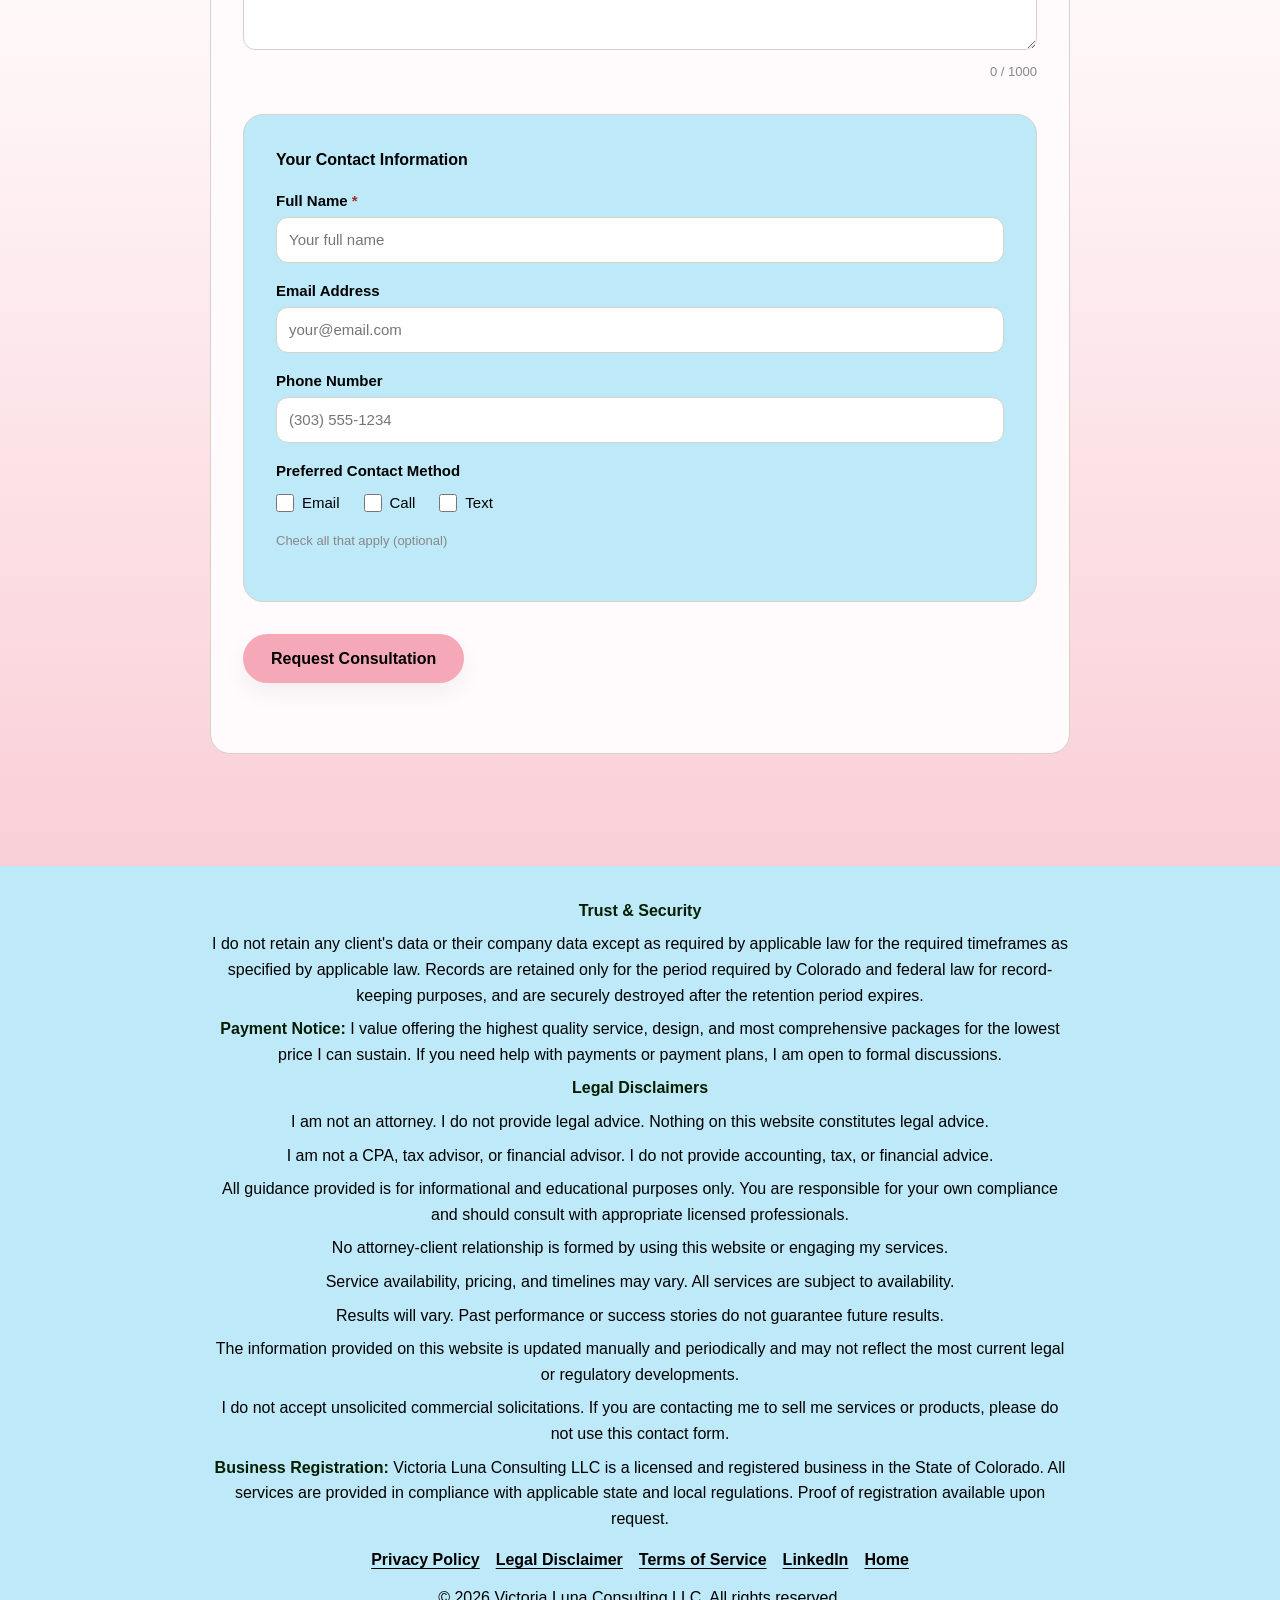
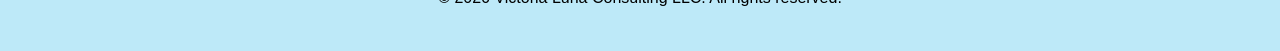
==== commit 94a28ba9: "Redesign web services around the custom store and add maintenance tiers Remove the Shopify/WooCommer" ====
--- a/index.html
+++ b/index.html
@@ -54,7 +54,7 @@
 <body>
     <a class="skip-link" href="#main-content">Skip to content</a>
     <aside class="site-banner" role="status" aria-live="polite">
-        We do not use cookies, tracking scripts, or personalized advertising on this site.
+        We use no tracking or advertising cookies. Our hosting provider sets strictly necessary security cookies to protect this site.
     </aside>
 
     <main id="main-content">
@@ -78,7 +78,8 @@
                 <a href="https://www.victoriawinter00.com/new-business" class="btn btn-landing">Start a new business</a>
                 <a href="https://www.victoriawinter00.com/existing-business" class="btn btn-landing">Support an existing business</a>
                 <a href="https://www.victoriawinter00.com/web-software" class="btn btn-landing">Web and Software Services</a>
-                <p class="site-note">This site intentionally avoids cookies, tracking scripts, and personalized advertising. It is designed to be clear, low-distraction, and respectful of your attention.</p>
+                <a href="https://www.victoriawinter00.com/demonstrations" class="btn btn-landing">Demonstrations</a>
+                <p class="site-note">This site uses no tracking or advertising cookies; our hosting provider sets strictly necessary security cookies to protect the site. It intentionally avoids tracking scripts and personalized advertising, and is designed to be clear, low-distraction, and respectful of your attention.</p>
             </div>
         </header>
 
--- a/css/components.css
+++ b/css/components.css
@@ -463,6 +463,10 @@
     margin: 0.75rem 0 1rem 1.25rem;
 }
 
+.legal-page ol {
+    list-style: decimal;
+}
+
 .legal-page .small-note {
     font-size: 0.9rem;
     opacity: 0.85;
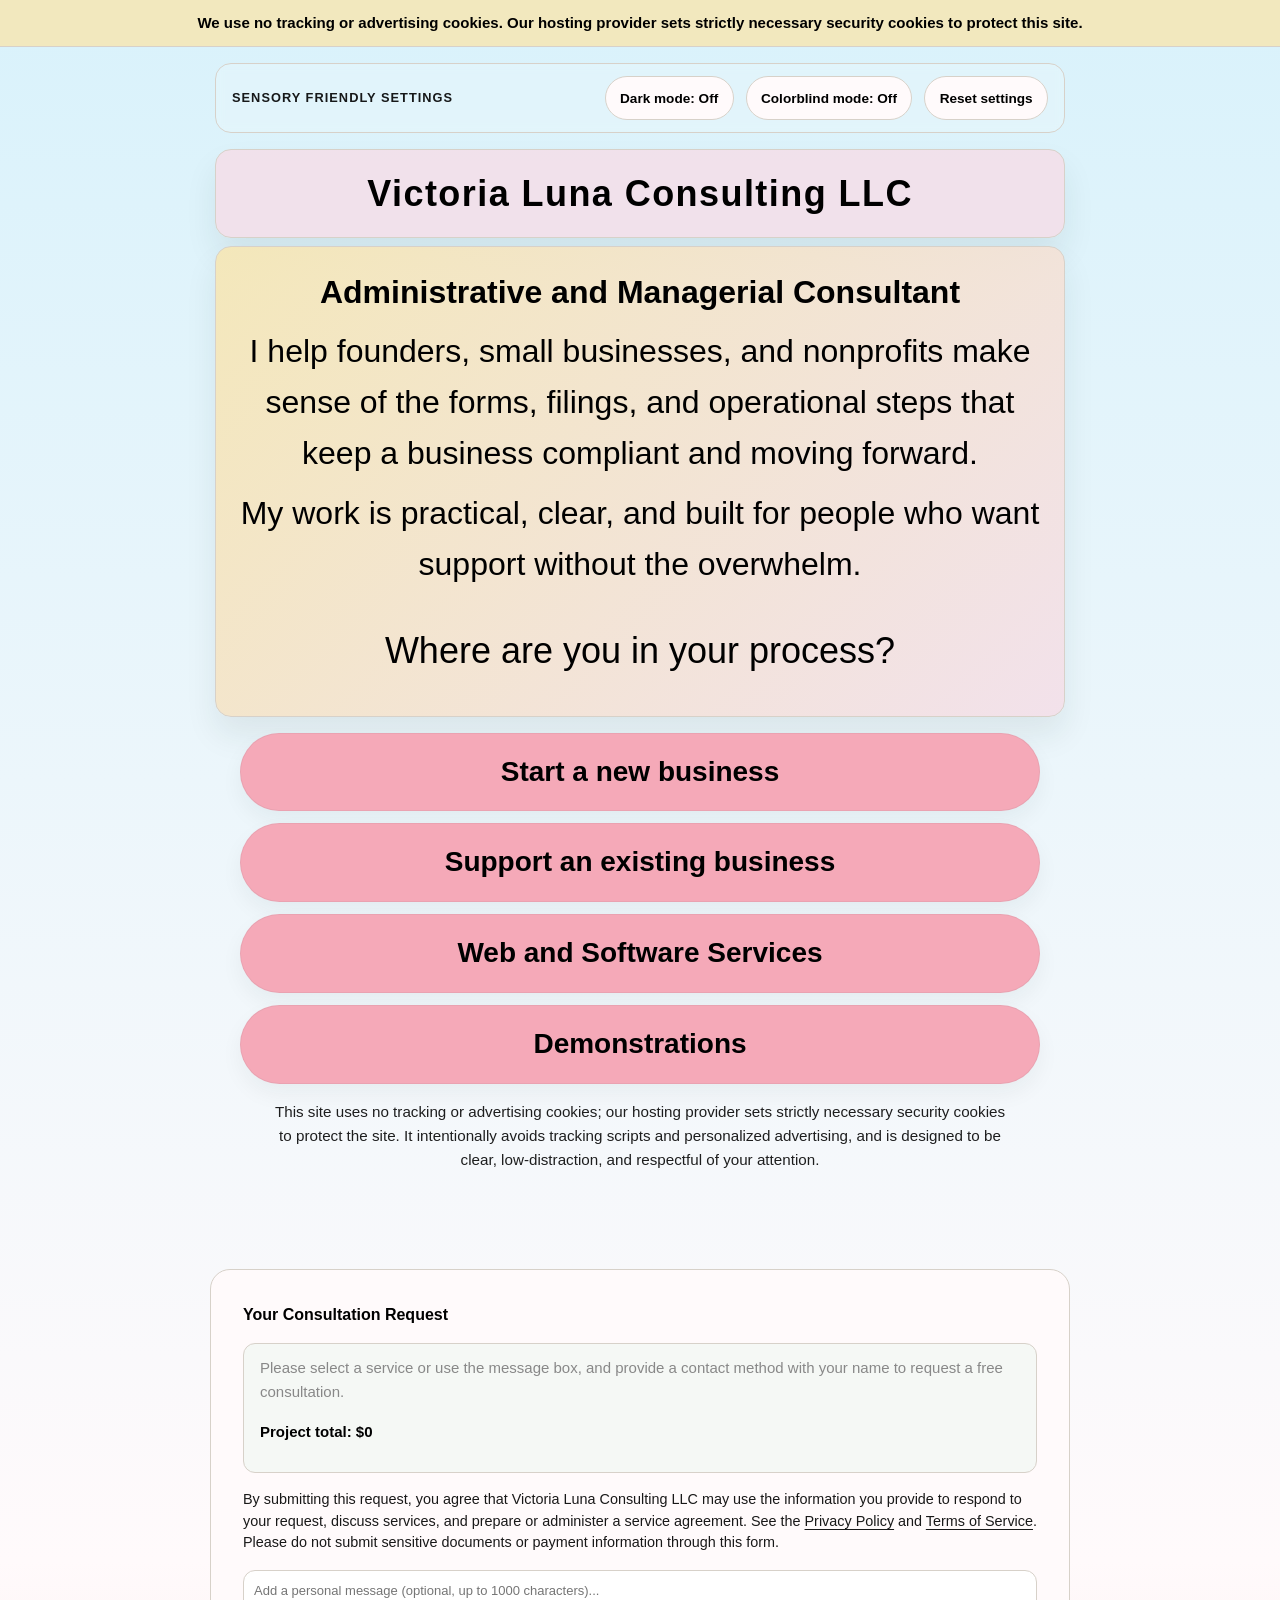
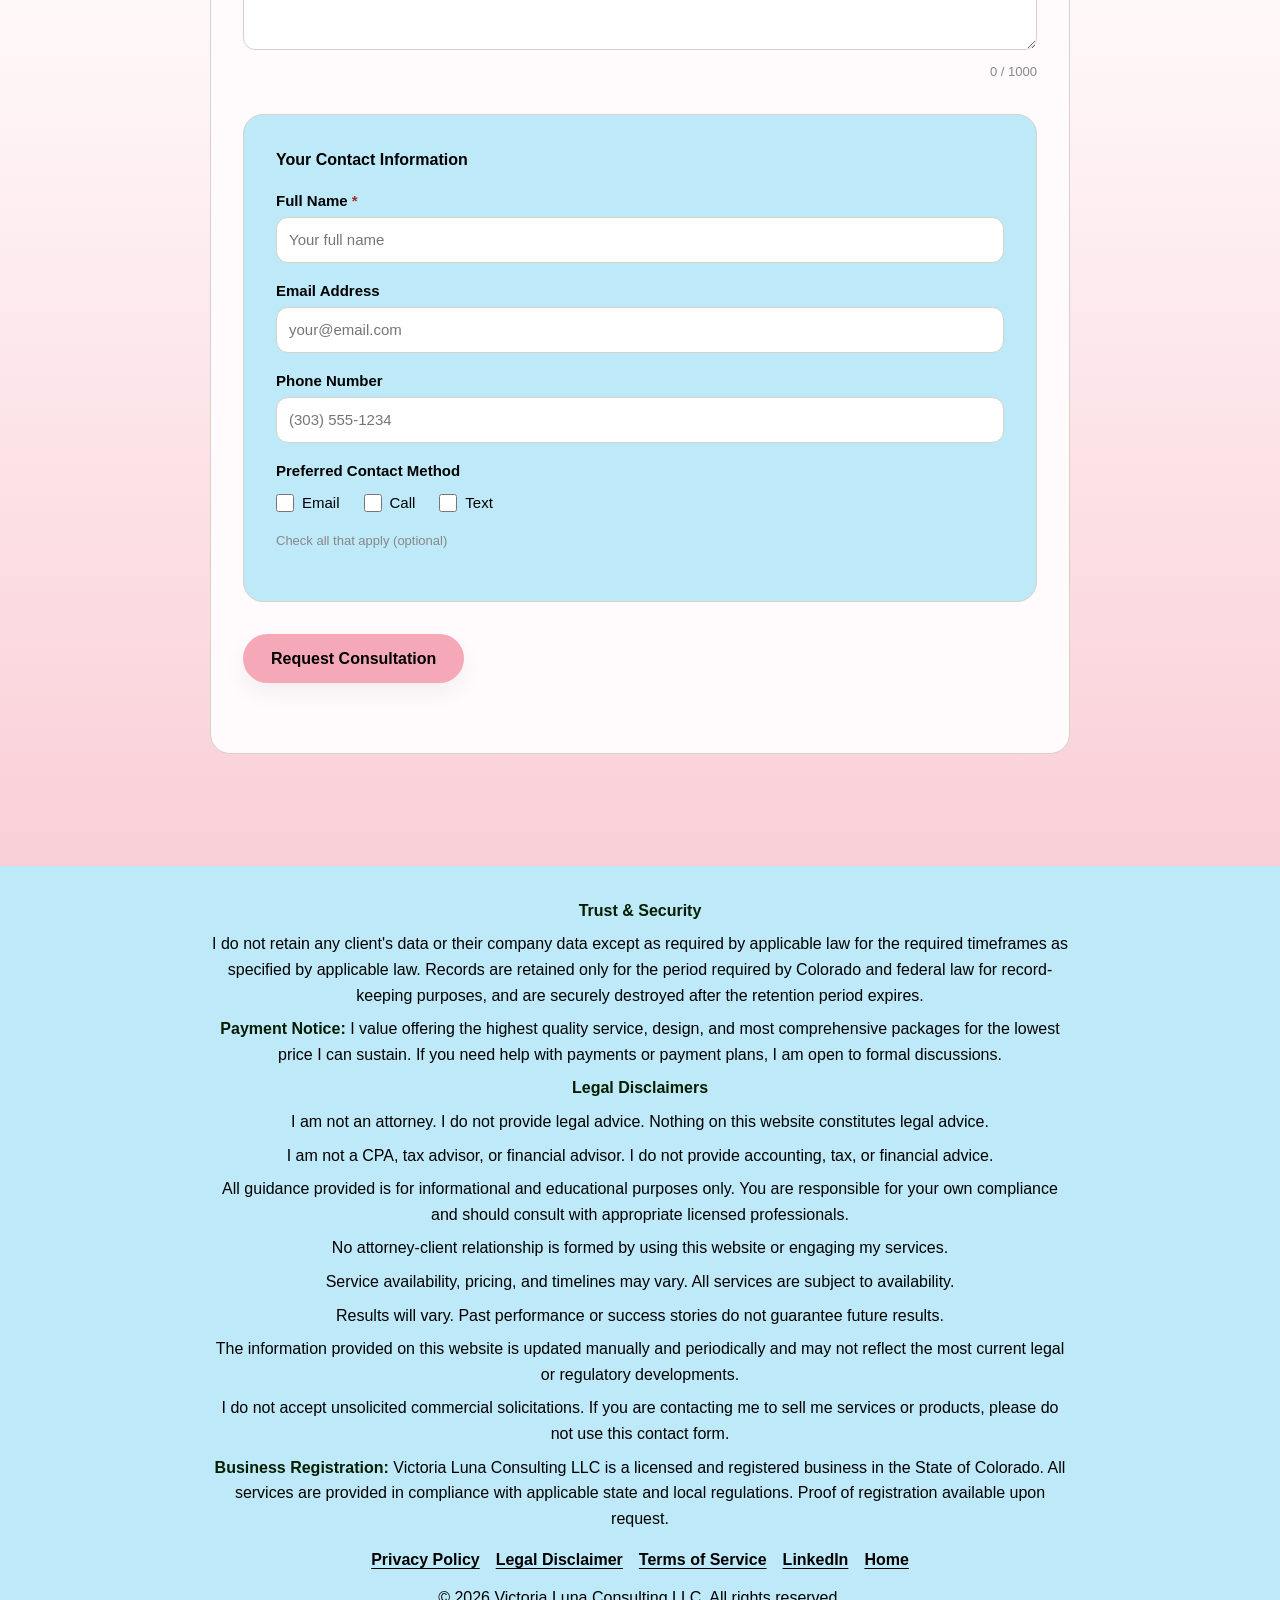
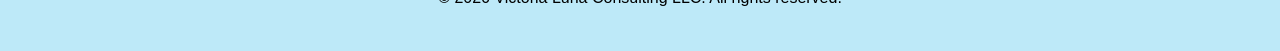
==== commit c1b1c659: "Fix dark-mode category headings, batch copy/pricing updates, recurring maintenance - Category headin" ====
--- a/index.html
+++ b/index.html
@@ -90,7 +90,7 @@
                     <div id="consultation-description" class="consultation-box">
                         <p id="description-message">Please select a service or use the message box to request consultation.</p>
                         <ul id="selected-services-list"></ul>
-                        <p id="total-estimate"><strong>Estimated Total: $0</strong></p>
+                        <p id="total-estimate"><strong>Project total: $0</strong></p>
                     </div>
                     <p class="policy-note">By submitting this request, you agree that Victoria Luna Consulting LLC may use the information you provide to respond to your request, discuss services, and prepare or administer a service agreement. See the <a href="https://www.victoriawinter00.com/privacy-policy">Privacy Policy</a> and <a href="https://www.victoriawinter00.com/terms-of-service">Terms of Service</a>. Please do not submit sensitive documents or payment information through this form.</p>
                     <textarea id="personal-message" placeholder="Add a personal message (optional, up to 1000 characters)..." maxlength="1000"></textarea>
--- a/css/base.css
+++ b/css/base.css
@@ -264,9 +264,15 @@
     color: #1d2d2a;
 }
 
-body.dark-mode.colorblind-mode:not(.subpage) .business-name,
+body.dark-mode.colorblind-mode:not(.subpage) .business-name {
+    color: #f2f7ff;
+}
+
+/* .category-header keeps a LIGHT fixed gradient in every theme, so its ink is
+   always the fixed dark literal (see components.css); this override just makes
+   that explicit against the combined-mode rule above. */
 body.dark-mode.colorblind-mode .category-header {
-    color: #f2f7ff;
+    color: #1d2d2a;
 }
 
 /* Operator-granted scope exception: in dark-only mode .btn-back text is
--- a/css/components.css
+++ b/css/components.css
@@ -187,6 +187,14 @@
     color: var(--color-text);
     margin-bottom: var(--spacing-md);
 }
+
+/* A service category heading can sit inside a .contact-fields panel (the
+   Website Maintenance block). Without this the panel's `h3` colour rule
+   outranks .category-header and turns the heading near-white in dark mode.
+   The heading's own background is a fixed light gradient, so it stays dark. */
+.contact-fields h3.category-header {
+    color: #1d2d2a;
+}
 .form-group {
     margin-bottom: var(--spacing-md);
 }
@@ -350,8 +358,11 @@
 .category-header {
     margin: var(--spacing-lg) 0 var(--spacing-md) 0;
     padding: 0.75rem 1rem;
+    /* The background below is a fixed LIGHT gradient in every theme, so the ink
+       must be a fixed dark literal too. Using var(--color-text) turned these
+       headings near-white in dark mode (light text on a light panel). */
     background: linear-gradient(135deg, rgba(243, 223, 233, 0.85), rgba(223, 239, 243, 0.85));
-    color: var(--color-text);
+    color: #1d2d2a;
     border-radius: var(--border-radius-md);
     font-size: 16px;
     font-weight: 700;
@@ -370,6 +381,34 @@
     font-size: var(--font-size-medium);
     font-weight: 600;
     letter-spacing: 0.3px;
+}
+
+/* Maintenance plan table. Fixed layout plus wrapping keeps the four-column
+   table inside the viewport at 320px, and every cell is centred so the
+   plan/price rows read as one aligned block rather than a ragged mix of
+   browser-default th (centred) and td (left) alignment. */
+.maintenance-table {
+    width: 100%;
+    border-collapse: collapse;
+    table-layout: fixed;
+    margin: var(--spacing-md) 0;
+    font-size: var(--font-size-medium);
+}
+
+.maintenance-table th,
+.maintenance-table td {
+    text-align: center;
+    padding: 0.45rem 0.4rem;
+    vertical-align: top;
+    overflow-wrap: anywhere;
+}
+
+.maintenance-table thead th {
+    background: var(--surface-strong);
+}
+
+.maintenance-table tbody th {
+    font-weight: 700;
 }
 .quote-box {
     margin: var(--spacing-lg) 0;
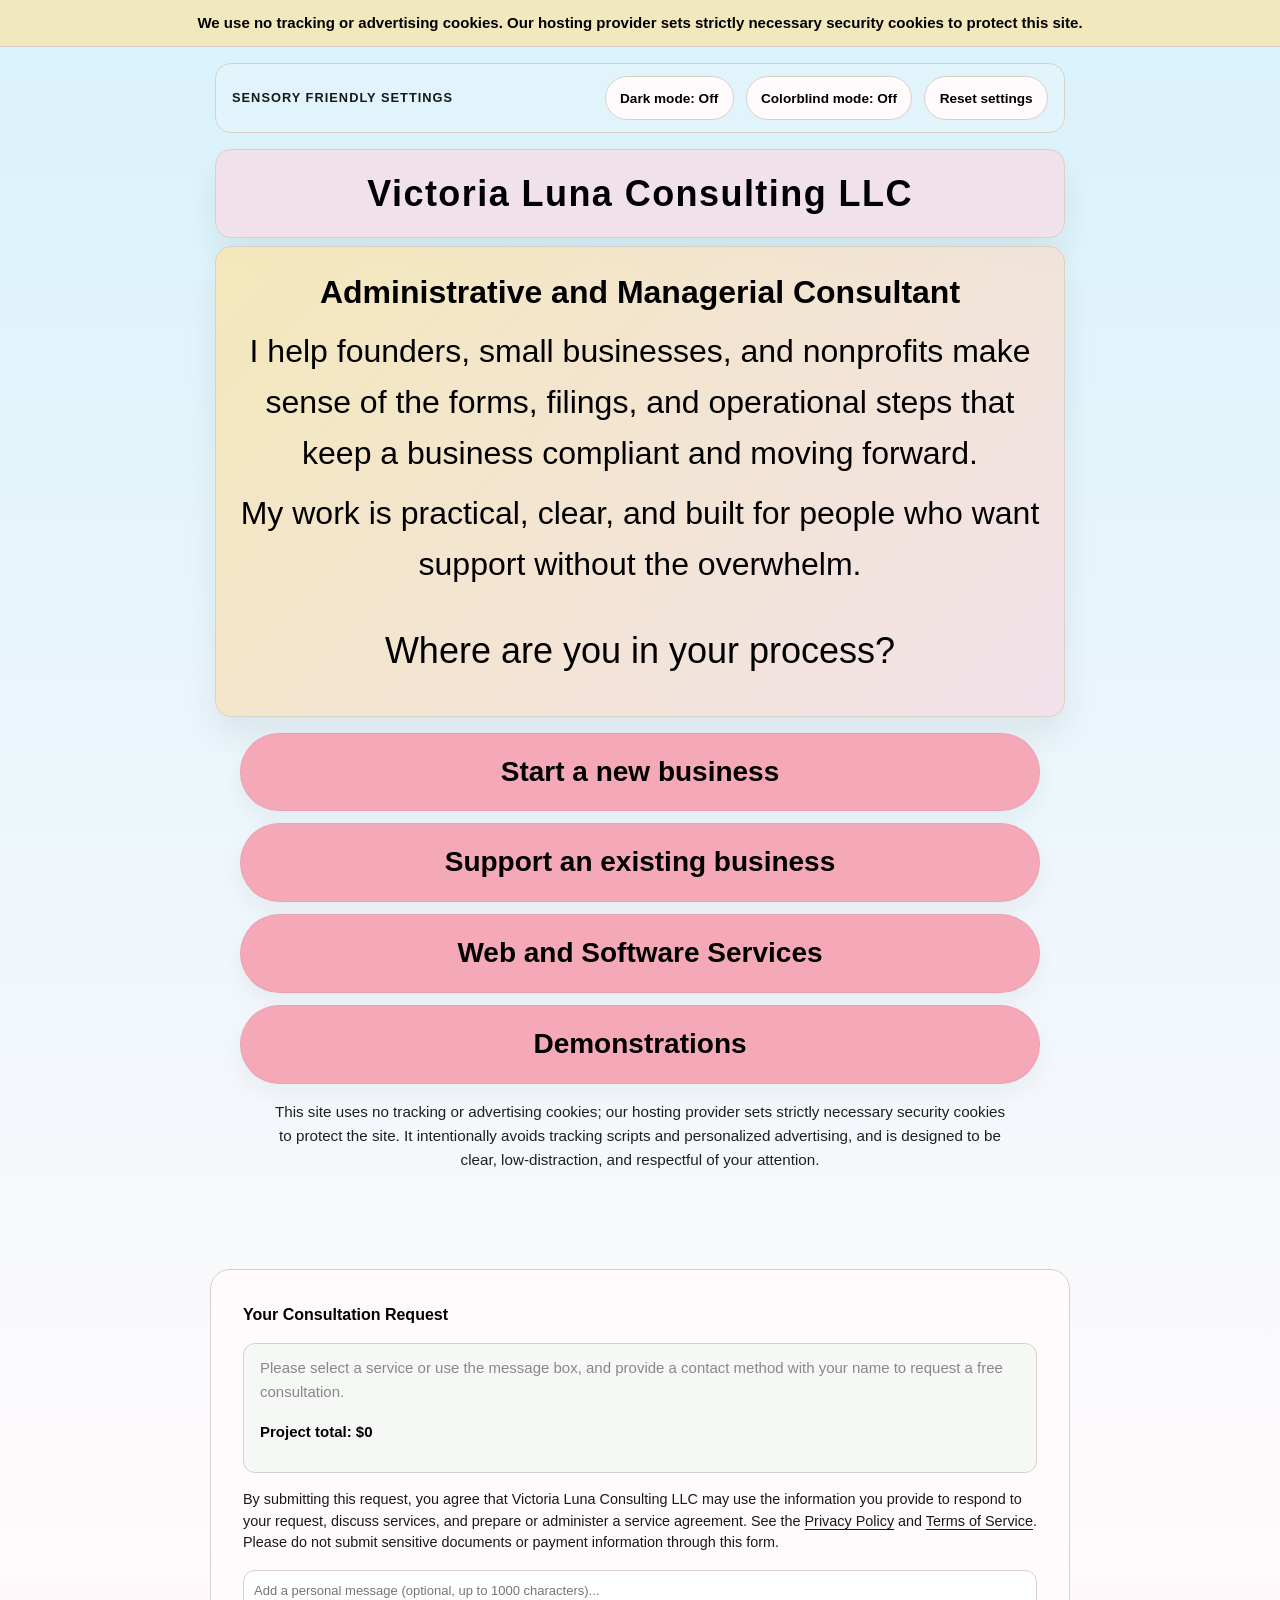
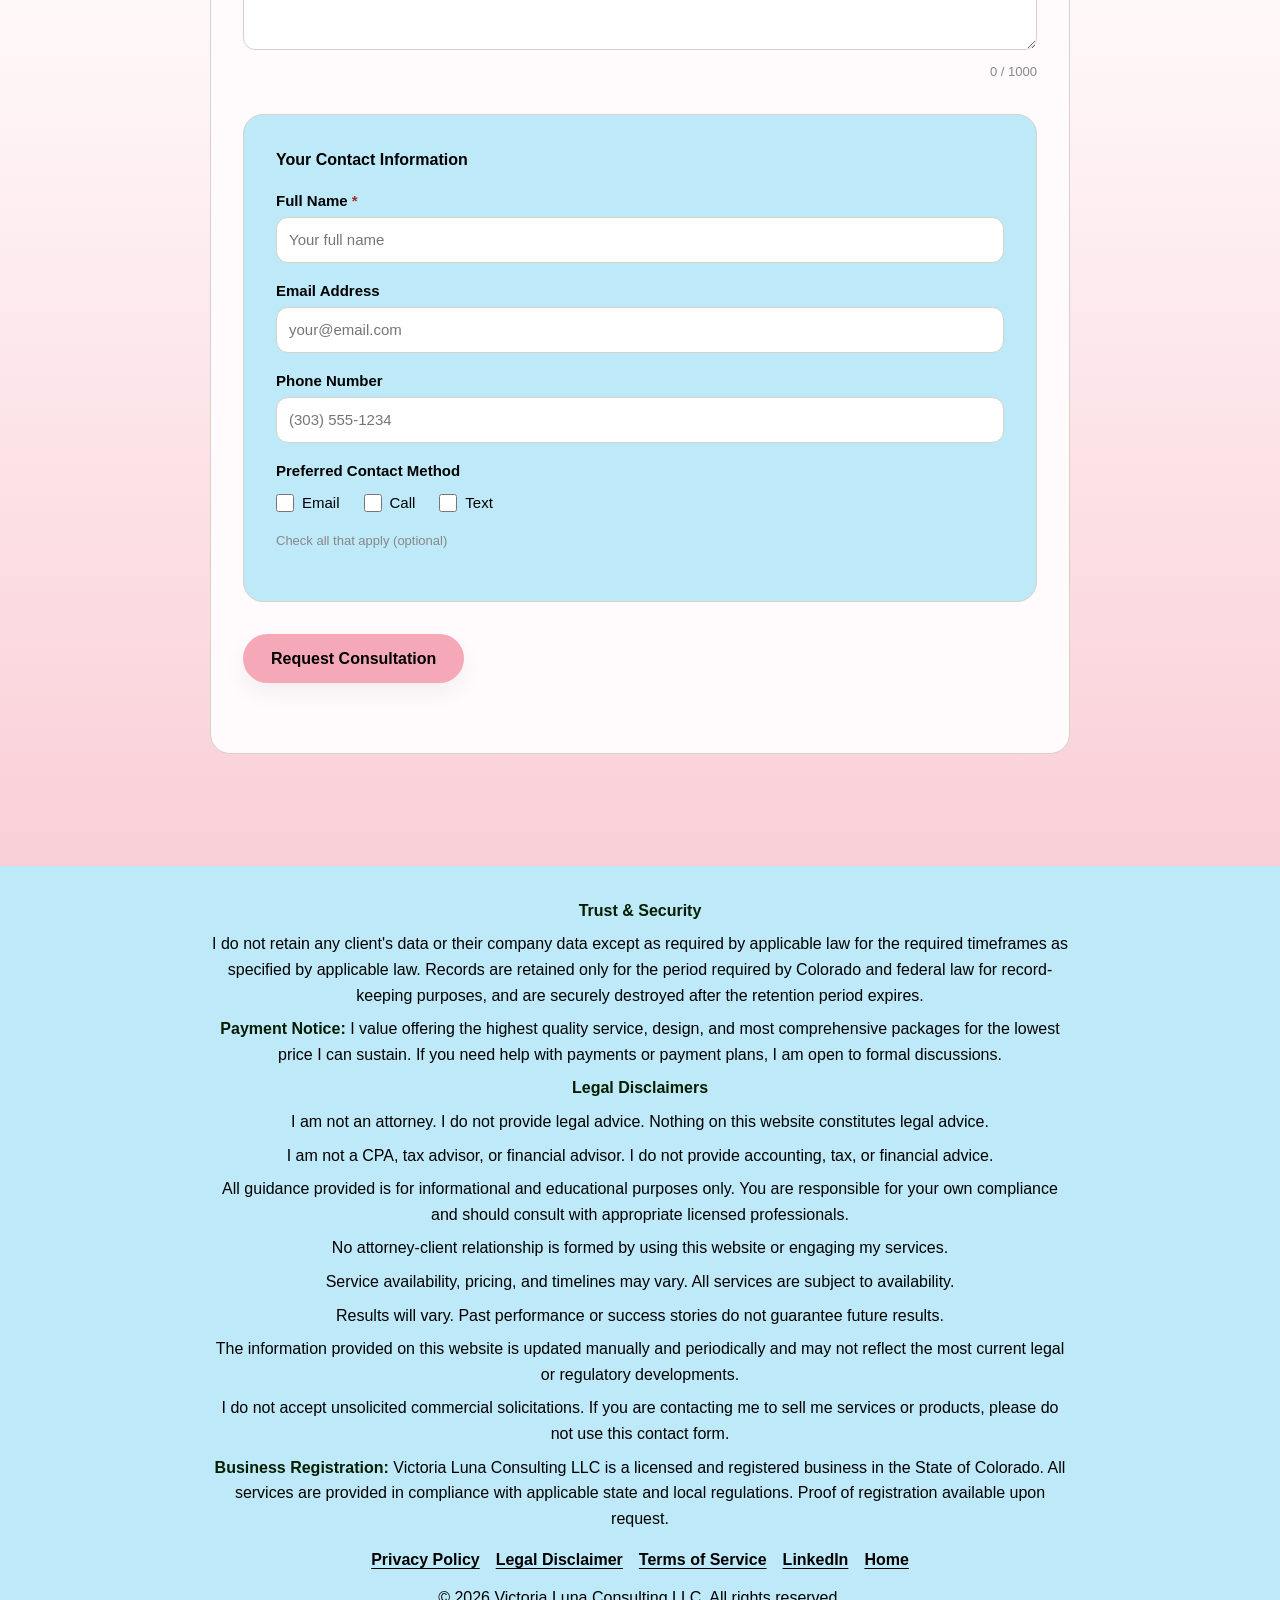
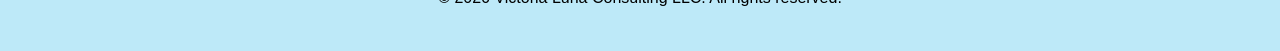
==== commit 7d84aaf8: "Remove em dashes from page copy and styles" ====
--- a/index.html
+++ b/index.html
@@ -9,7 +9,7 @@
     <link rel="canonical" href="https://www.victoriawinter00.com/">
     
     <!-- Open Graph / Social Sharing -->
-    <meta property="og:title" content="Victoria Luna Consulting LLC — Administrative and Managerial Consultant">
+    <meta property="og:title" content="Victoria Luna Consulting LLC - Administrative and Managerial Consultant">
     <meta property="og:description" content="Practical administrative support for forms, filings, and operations.">
     <meta property="og:type" content="website">
     <meta property="og:url" content="https://www.victoriawinter00.com/">
@@ -17,7 +17,7 @@
     <meta property="og:image:width" content="1200">
     <meta property="og:image:height" content="630">
     <meta name="twitter:card" content="summary_large_image">
-    <meta name="twitter:title" content="Victoria Luna Consulting LLC — Administrative and Managerial Consultant">
+    <meta name="twitter:title" content="Victoria Luna Consulting LLC - Administrative and Managerial Consultant">
     <meta name="twitter:description" content="Practical administrative support for forms, filings, and operations.">
     <meta name="twitter:image" content="https://www.victoriawinter00.com/og-image-luna.jpg">
         <script type="application/ld+json">
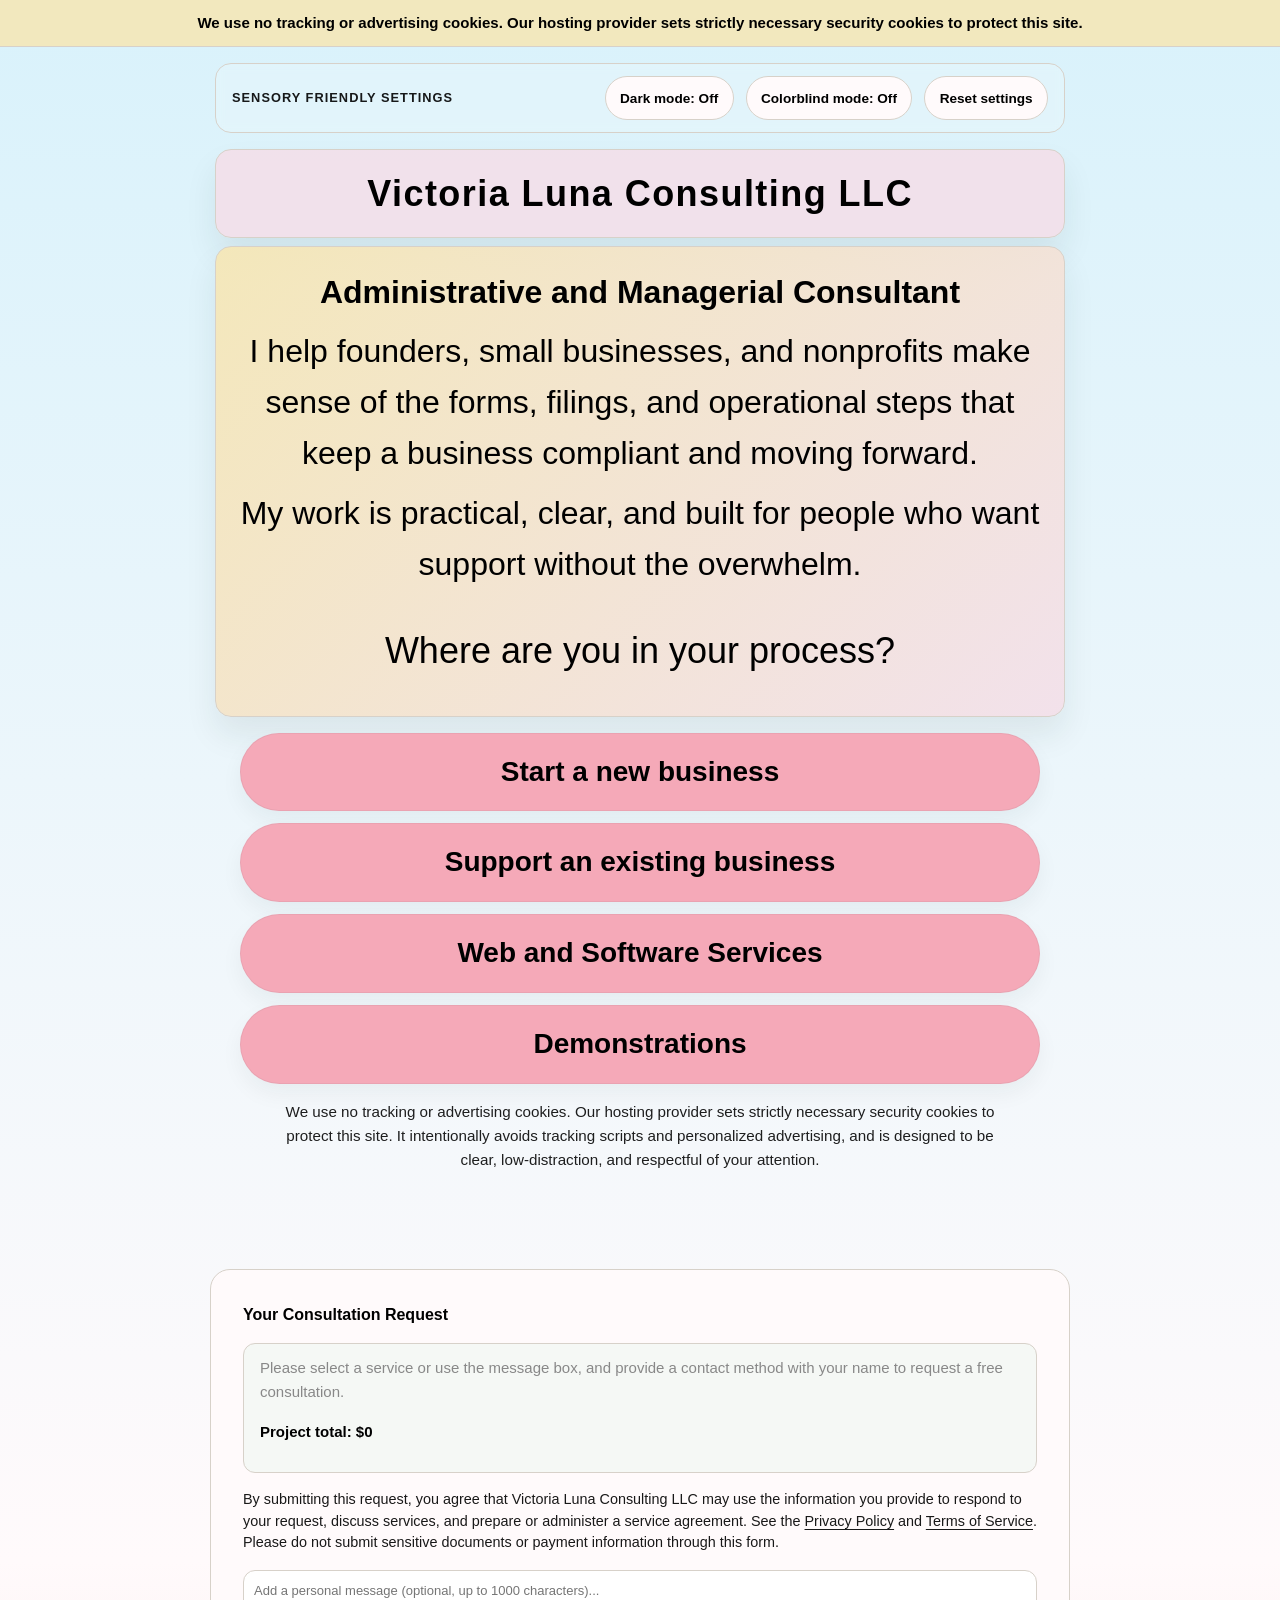
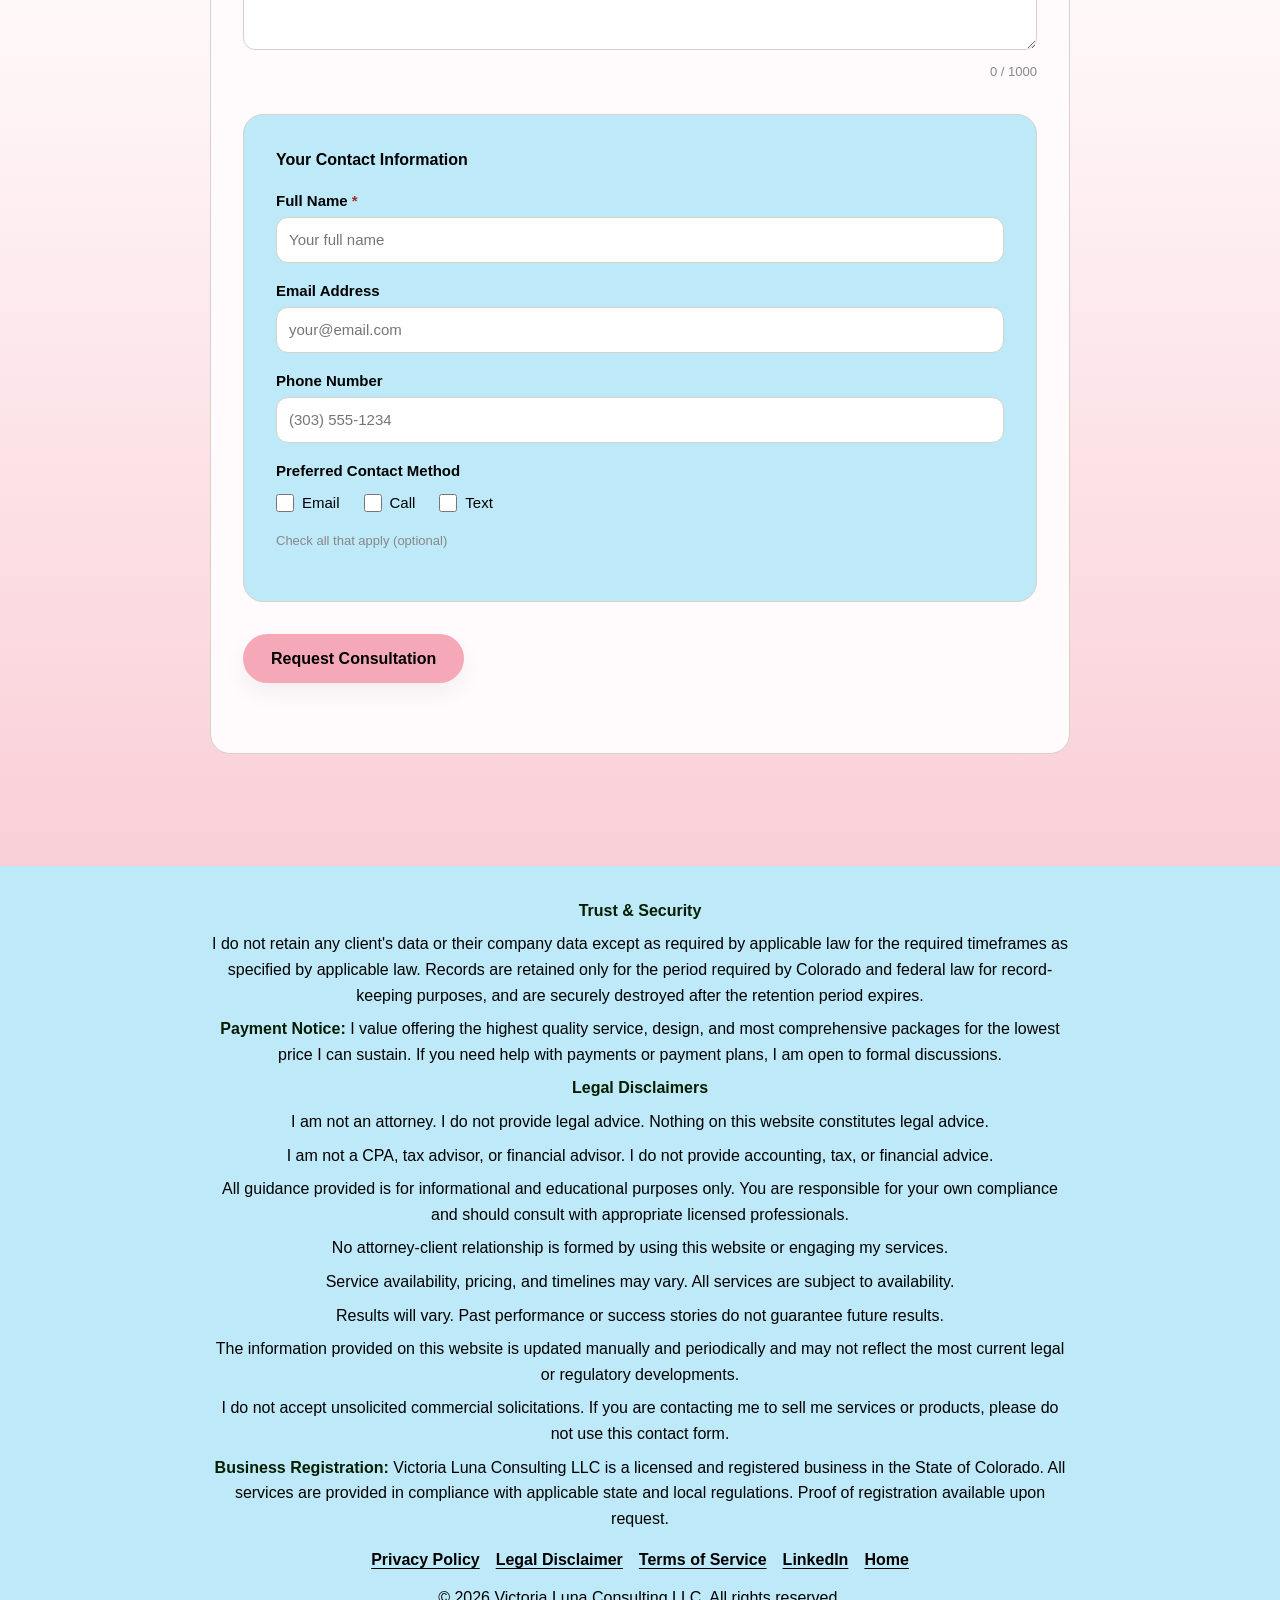
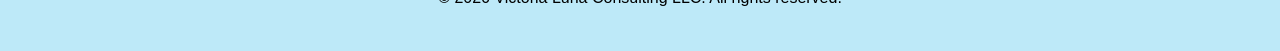
==== commit 501d61db: "Correct store and legal copy to agree with the code and each other Store: replace the false no-order" ====
--- a/index.html
+++ b/index.html
@@ -39,8 +39,8 @@
                 "@type": "State",
                 "name": "Colorado"
             },
-            "serviceType": ["Administrative consulting", "Managerial consulting", "Business formation support", "Business operations support"],
-            "knowsAbout": ["Administrative operations", "Business formation processes", "Business records", "Website operations"],
+            "serviceType": ["Administrative consulting", "Managerial consulting", "Business formation support", "Business operations support", "Website design and development", "Web application development", "E-commerce store development"],
+            "knowsAbout": ["Administrative operations", "Business formation processes", "Business records", "Website operations", "Website development", "E-commerce", "Web accessibility"],
             "slogan": "Practical administrative support for Colorado businesses and nonprofits."
         }
         </script>
@@ -79,7 +79,7 @@
                 <a href="https://www.victoriawinter00.com/existing-business" class="btn btn-landing">Support an existing business</a>
                 <a href="https://www.victoriawinter00.com/web-software" class="btn btn-landing">Web and Software Services</a>
                 <a href="https://www.victoriawinter00.com/demonstrations" class="btn btn-landing">Demonstrations</a>
-                <p class="site-note">This site uses no tracking or advertising cookies; our hosting provider sets strictly necessary security cookies to protect the site. It intentionally avoids tracking scripts and personalized advertising, and is designed to be clear, low-distraction, and respectful of your attention.</p>
+                <p class="site-note">We use no tracking or advertising cookies. Our hosting provider sets strictly necessary security cookies to protect this site. It intentionally avoids tracking scripts and personalized advertising, and is designed to be clear, low-distraction, and respectful of your attention.</p>
             </div>
         </header>
 
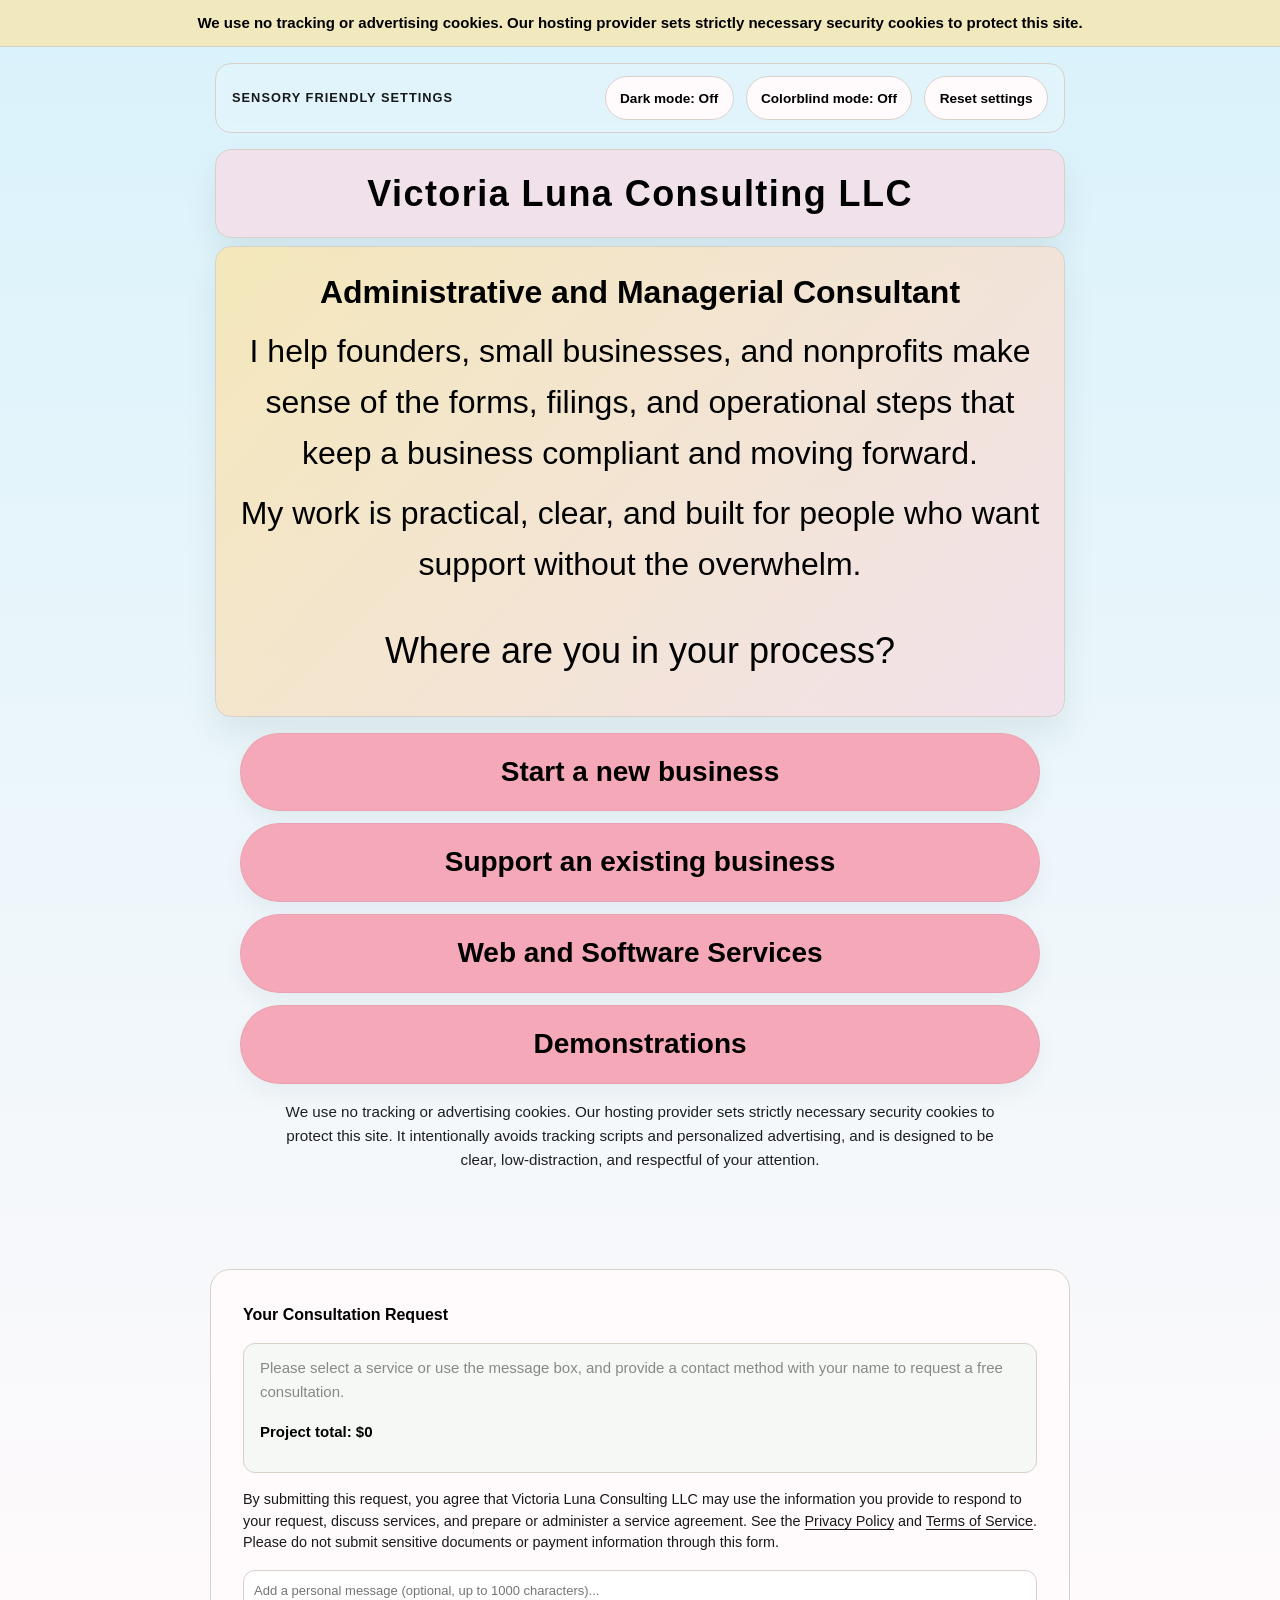
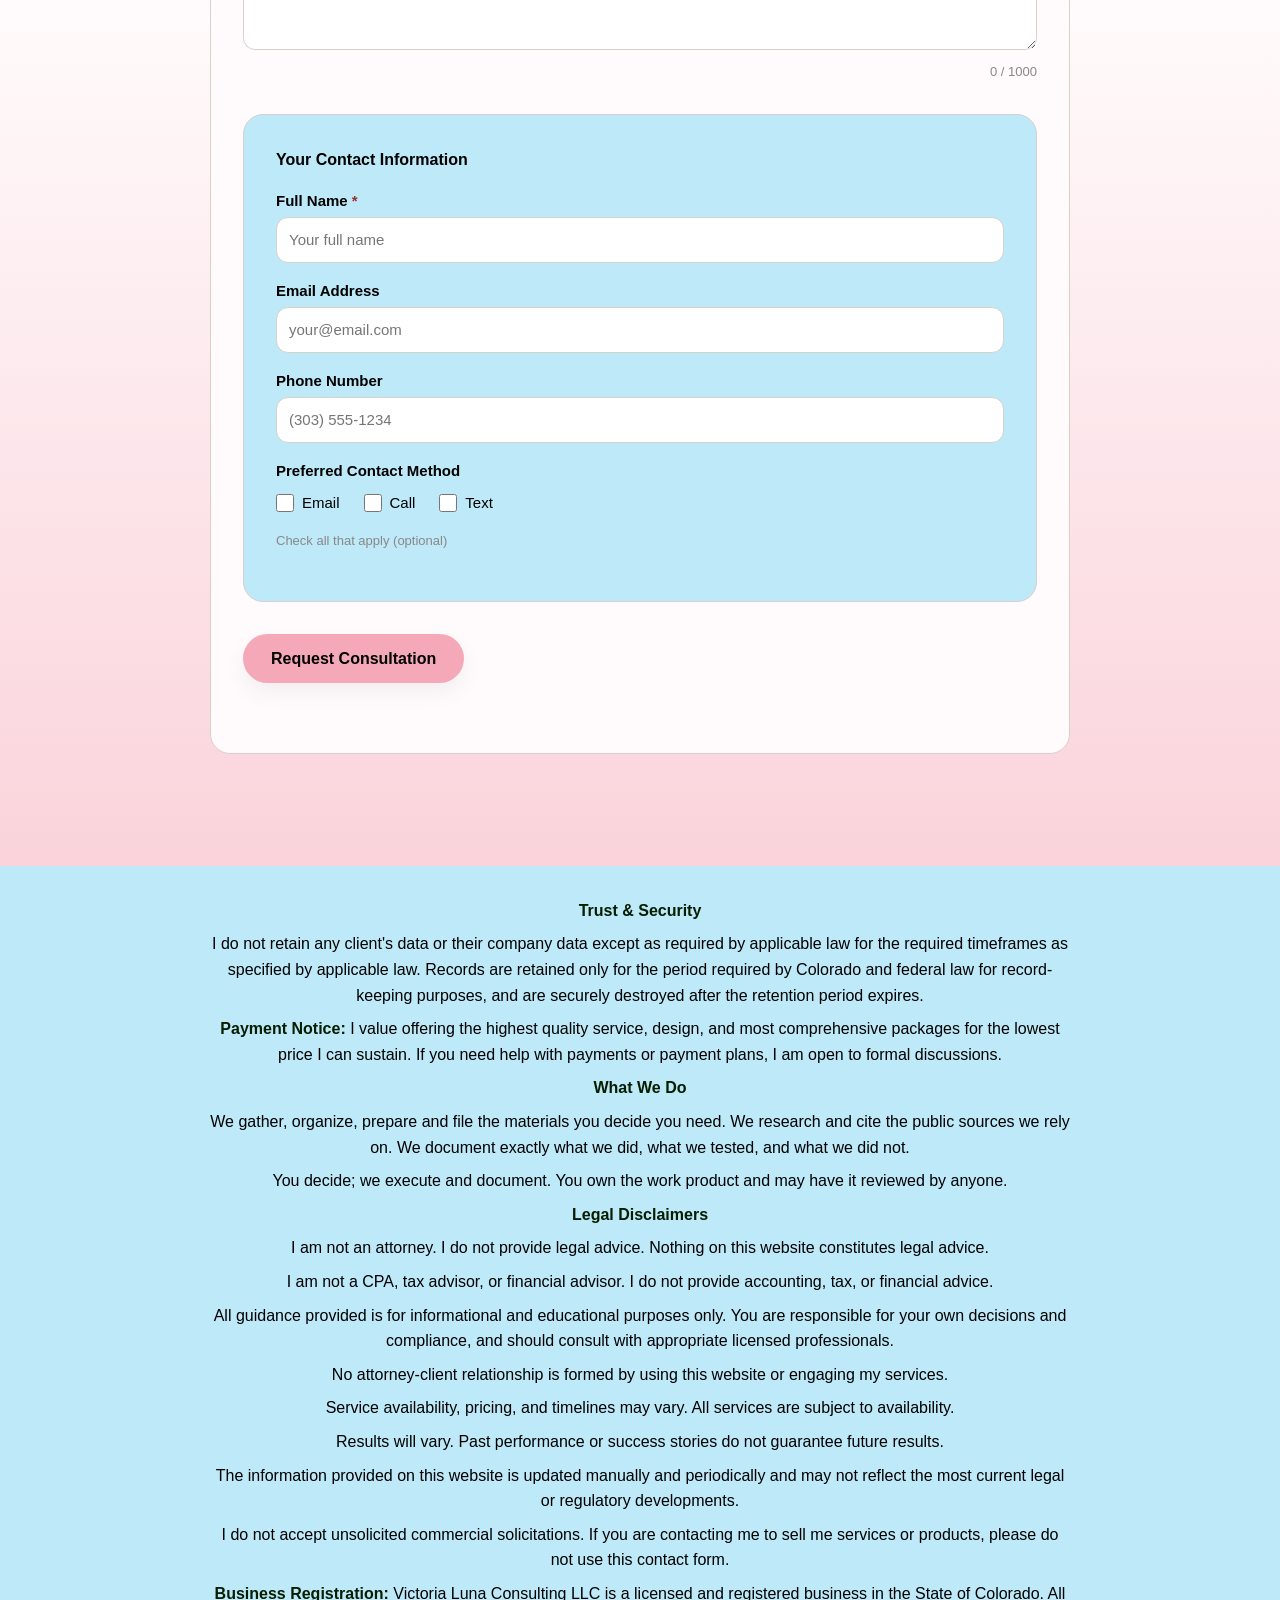
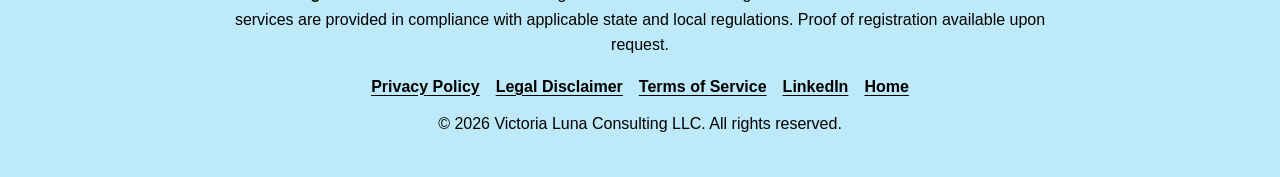
==== commit 8e028fa1: "Redesign the services pages for consistency, and blend the disclaimer into the footer Center the ser" ====
--- a/index.html
+++ b/index.html
@@ -133,10 +133,13 @@
             <p><strong>Trust & Security</strong></p>
             <p>I do not retain any client's data or their company data except as required by applicable law for the required timeframes as specified by applicable law. Records are retained only for the period required by Colorado and federal law for record-keeping purposes, and are securely destroyed after the retention period expires.</p>
             <p><strong>Payment Notice:</strong> I value offering the highest quality service, design, and most comprehensive packages for the lowest price I can sustain. If you need help with payments or payment plans, I am open to formal discussions.</p>
+            <p><strong>What We Do</strong></p>
+            <p>We gather, organize, prepare and file the materials you decide you need. We research and cite the public sources we rely on. We document exactly what we did, what we tested, and what we did not.</p>
+            <p>You decide; we execute and document. You own the work product and may have it reviewed by anyone.</p>
             <p><strong>Legal Disclaimers</strong></p>
             <p>I am not an attorney. I do not provide legal advice. Nothing on this website constitutes legal advice.</p>
             <p>I am not a CPA, tax advisor, or financial advisor. I do not provide accounting, tax, or financial advice.</p>
-            <p>All guidance provided is for informational and educational purposes only. You are responsible for your own compliance and should consult with appropriate licensed professionals.</p>
+            <p>All guidance provided is for informational and educational purposes only. You are responsible for your own decisions and compliance, and should consult with appropriate licensed professionals.</p>
             <p>No attorney-client relationship is formed by using this website or engaging my services.</p>
             <p>Service availability, pricing, and timelines may vary. All services are subject to availability.</p>
             <p>Results will vary. Past performance or success stories do not guarantee future results.</p>
